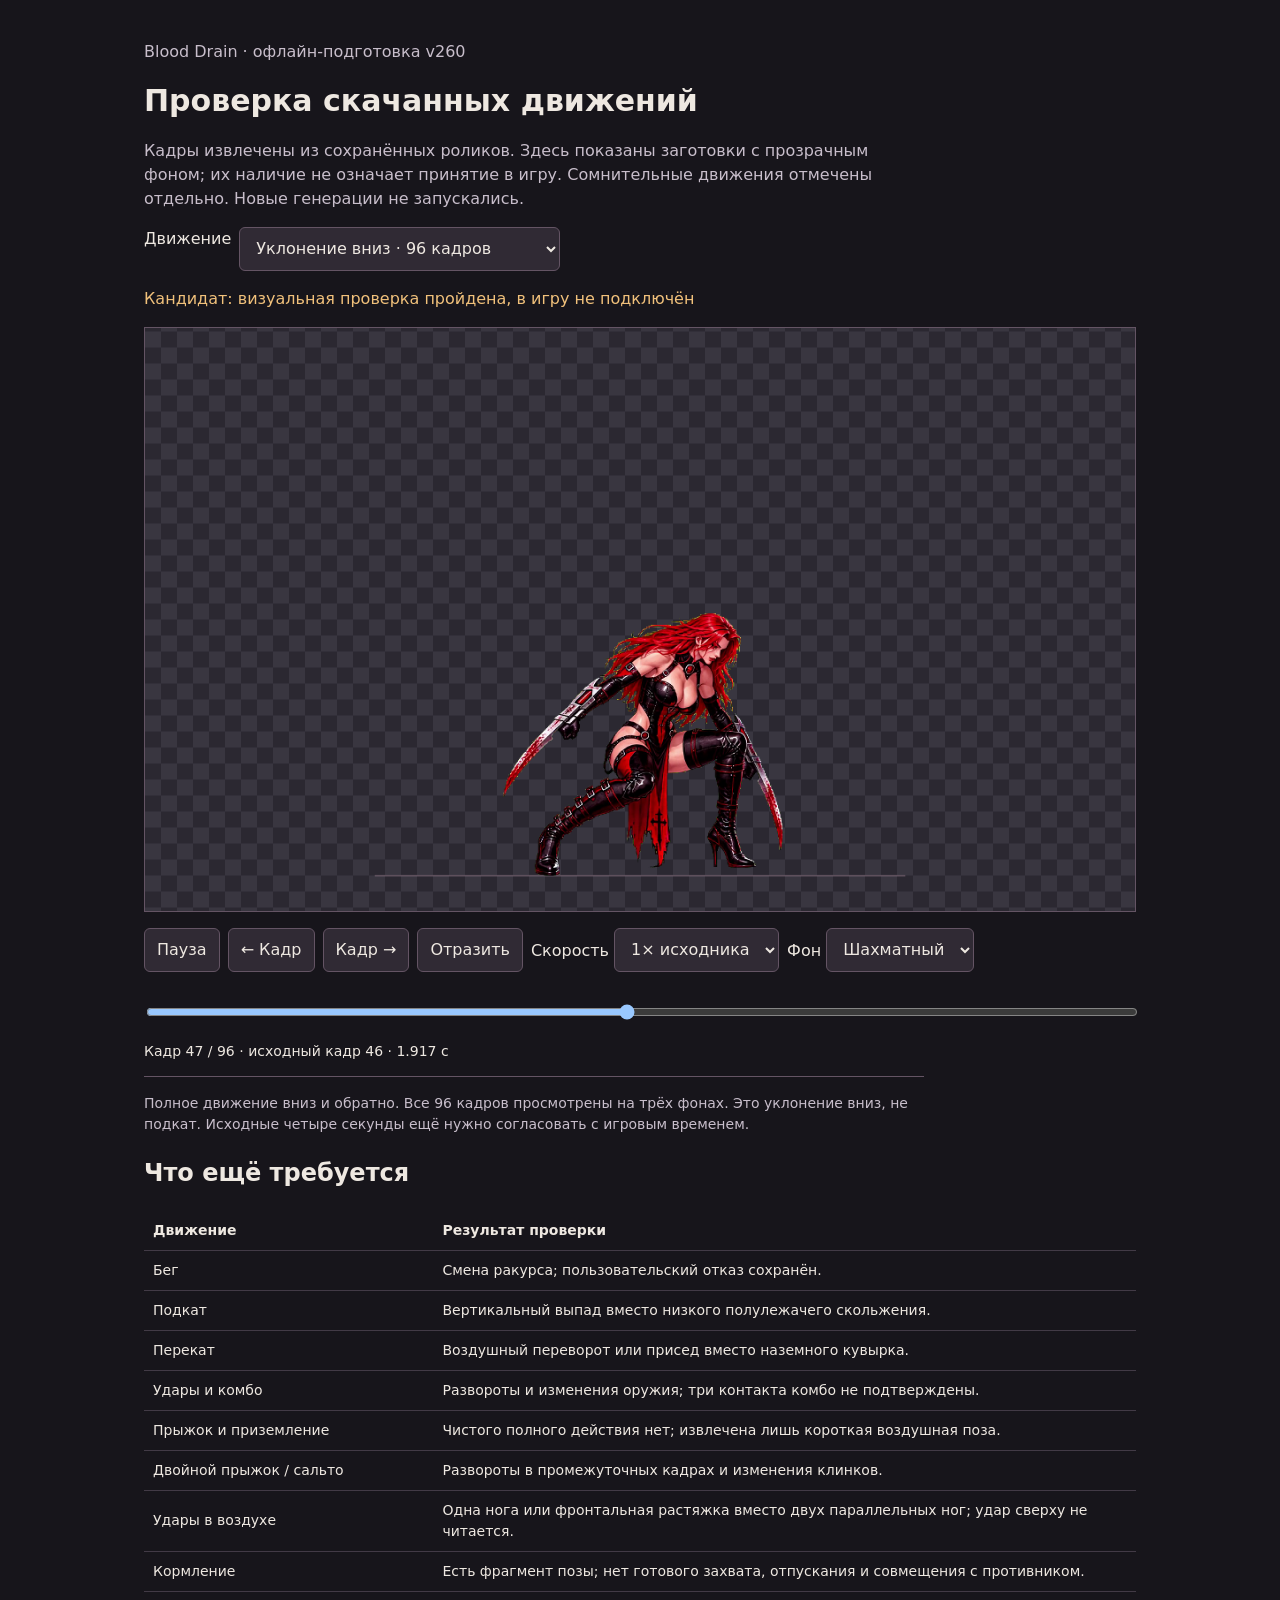
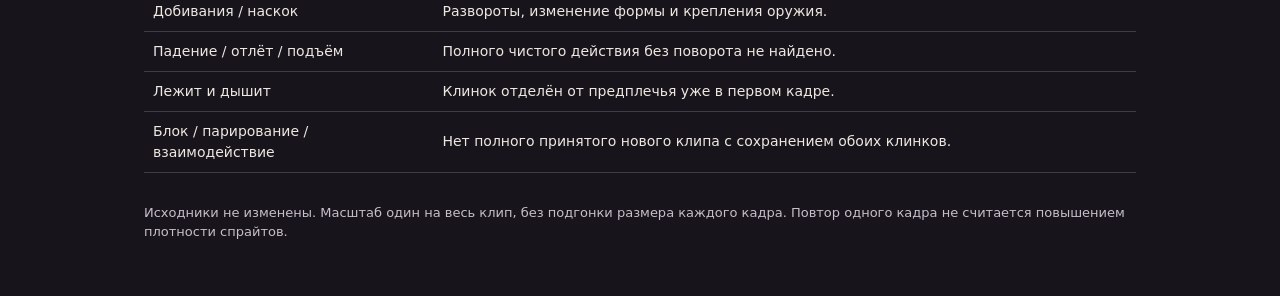
==== recovered-v260/index.html @ b284e04d "Add reviewed native-frame recovery catalog with explicit animation gaps" ====
<!doctype html><html lang="ru"><meta charset="utf-8">
<meta name="viewport" content="width=device-width,initial-scale=1"><title>Blood Drain — исходники анимаций</title>
<style>
:root{color-scheme:dark;font:16px/1.5 system-ui;background:#17151b;color:#eee8e1}*{box-sizing:border-box}body{margin:0}main{max-width:1040px;margin:auto;padding:24px}h1{font-size:30px;line-height:1.15}p{max-width:780px;color:#c8becb}button,select,input{font:inherit;min-height:44px}button,select{background:#302a34;color:#eee8e1;border:1px solid #645464;border-radius:6px;padding:8px 12px}button{cursor:pointer}button:focus-visible,select:focus-visible,input:focus-visible{outline:3px solid #f1b9bc}nav,.controls{display:flex;flex-wrap:wrap;gap:8px;margin:16px 0}select{max-width:100%}canvas{display:block;width:100%;max-height:65vh;object-fit:contain;background:repeating-conic-gradient(#393640 0% 25%,#2b2831 0% 50%) 0/32px 32px;border:1px solid #645464}#seek{width:100%}.readout{font-variant-numeric:tabular-nums;font-size:14px}#details{white-space:pre-wrap;overflow-wrap:anywhere;font-size:14px;border-top:1px solid #645464;padding-top:16px}table{width:100%;border-collapse:collapse;font-size:14px}td,th{padding:9px;text-align:left;border-bottom:1px solid #423a46}a{color:#f0b4bc}.status{color:#f1c17b}footer{margin:30px 0;font-size:13px;color:#c8becb}@media(max-width:500px){main{padding:16px}h1{font-size:25px}td,th{padding:6px}}
</style><main><p>Blood Drain · офлайн-подготовка v260</p><h1>Проверка скачанных движений</h1>
<p>Кадры извлечены из сохранённых роликов. Здесь показаны заготовки с прозрачным фоном; их наличие не означает принятие в игру. Сомнительные движения отмечены отдельно. Новые генерации не запускались.</p>
<nav><label for="clip">Движение</label><select id="clip"></select></nav><p id="status" class="status"></p>
<canvas id="stage" width="512" height="512" aria-label="Просмотр спрайтов персонажа"></canvas>
<div class="controls"><button id="play">Пауза</button><button id="prev">← Кадр</button><button id="next">Кадр →</button><button id="flip">Отразить</button><label>Скорость <select id="speed"><option value="0.25">0,25×</option><option value="0.5">0,5×</option><option value="1" selected>1× исходника</option></select></label><label>Фон <select id="bg"><option value="checker">Шахматный</option><option value="#eeeeea">Светлый</option><option value="#141219">Тёмный</option></select></label></div>
<input id="seek" type="range" min="0" max="0" value="0" aria-label="Кадр анимации"><div class="readout" id="readout"></div><p id="details"></p>
<h2>Что ещё требуется</h2><table><thead><tr><th>Движение</th><th>Результат проверки</th></tr></thead><tbody id="gaps"></tbody></table>
<footer>Исходники не изменены. Масштаб один на весь клип, без подгонки размера каждого кадра. Повтор одного кадра не считается повышением плотности спрайтов.</footer></main>
<script id="data" type="application/json">{"clips": [{"id": "dodge_native96", "label": "Уклонение вниз · 96 кадров", "verdict": "Кандидат: визуальная проверка пройдена, в игру не подключён", "notes": "Полное движение вниз и обратно. Все 96 кадров просмотрены на трёх фонах. Это уклонение вниз, не подкат. Исходные четыре секунды ещё нужно согласовать с игровым временем.", "source_fps": 24.0, "source_sha256": "d77a8a829b14042354f7cb010b23e6c44d38d66badfae1859b6a262831bd4dc7", "cell": [348, 423], "pivot": [170, 413], "frames": [{"sheet": "assets/dodge_native96/atlas_000.webp", "region": [0, 0, 348, 423], "source_index": 0, "duration": 0.041666666666666664}, {"sheet": "assets/dodge_native96/atlas_000.webp", "region": [348, 0, 348, 423], "source_index": 1, "duration": 0.041666666666666664}, {"sheet": "assets/dodge_native96/atlas_000.webp", "region": [696, 0, 348, 423], "source_index": 2, "duration": 0.04166666666666667}, {"sheet": "assets/dodge_native96/atlas_000.webp", "region": [1044, 0, 348, 423], "source_index": 3, "duration": 0.04166666666666666}, {"sheet": "assets/dodge_native96/atlas_000.webp", "region": [1392, 0, 348, 423], "source_index": 4, "duration": 0.04166666666666666}, {"sheet": "assets/dodge_native96/atlas_000.webp", "region": [1740, 0, 348, 423], "source_index": 5, "duration": 0.041666666666666685}, {"sheet": "assets/dodge_native96/atlas_000.webp", "region": [2088, 0, 348, 423], "source_index": 6, "duration": 0.04166666666666663}, {"sheet": "assets/dodge_native96/atlas_000.webp", "region": [2436, 0, 348, 423], "source_index": 7, "duration": 0.041666666666666685}, {"sheet": "assets/dodge_native96/atlas_000.webp", "region": [0, 423, 348, 423], "source_index": 8, "duration": 0.041666666666666685}, {"sheet": "assets/dodge_native96/atlas_000.webp", "region": [348, 423, 348, 423], "source_index": 9, "duration": 0.04166666666666663}, {"sheet": "assets/dodge_native96/atlas_000.webp", "region": [696, 423, 348, 423], "source_index": 10, "duration": 0.041666666666666685}, {"sheet": "assets/dodge_native96/atlas_000.webp", "region": [1044, 423, 348, 423], "source_index": 11, "duration": 0.041666666666666685}, {"sheet": "assets/dodge_native96/atlas_000.webp", "region": [1392, 423, 348, 423], "source_index": 12, "duration": 0.04166666666666663}, {"sheet": "assets/dodge_native96/atlas_000.webp", "region": [1740, 423, 348, 423], "source_index": 13, "duration": 0.04166666666666663}, {"sheet": "assets/dodge_native96/atlas_000.webp", "region": [2088, 423, 348, 423], "source_index": 14, "duration": 0.04166666666666674}, {"sheet": "assets/dodge_native96/atlas_000.webp", "region": [2436, 423, 348, 423], "source_index": 15, "duration": 0.04166666666666663}, {"sheet": "assets/dodge_native96/atlas_000.webp", "region": [0, 846, 348, 423], "source_index": 16, "duration": 0.04166666666666663}, {"sheet": "assets/dodge_native96/atlas_000.webp", "region": [348, 846, 348, 423], "source_index": 17, "duration": 0.04166666666666674}, {"sheet": "assets/dodge_native96/atlas_000.webp", "region": [696, 846, 348, 423], "source_index": 18, "duration": 0.04166666666666663}, {"sheet": "assets/dodge_native96/atlas_000.webp", "region": [1044, 846, 348, 423], "source_index": 19, "duration": 0.04166666666666663}, {"sheet": "assets/dodge_native96/atlas_000.webp", "region": [1392, 846, 348, 423], "source_index": 20, "duration": 0.04166666666666674}, {"sheet": "assets/dodge_native96/atlas_000.webp", "region": [1740, 846, 348, 423], "source_index": 21, "duration": 0.04166666666666663}, {"sheet": "assets/dodge_native96/atlas_000.webp", "region": [2088, 846, 348, 423], "source_index": 22, "duration": 0.04166666666666663}, {"sheet": "assets/dodge_native96/atlas_000.webp", "region": [2436, 846, 348, 423], "source_index": 23, "duration": 0.04166666666666674}, {"sheet": "assets/dodge_native96/atlas_000.webp", "region": [0, 1269, 348, 423], "source_index": 24, "duration": 0.04166666666666652}, {"sheet": "assets/dodge_native96/atlas_000.webp", "region": [348, 1269, 348, 423], "source_index": 25, "duration": 0.04166666666666674}, {"sheet": "assets/dodge_native96/atlas_000.webp", "region": [696, 1269, 348, 423], "source_index": 26, "duration": 0.04166666666666674}, {"sheet": "assets/dodge_native96/atlas_000.webp", "region": [1044, 1269, 348, 423], "source_index": 27, "duration": 0.04166666666666652}, {"sheet": "assets/dodge_native96/atlas_000.webp", "region": [1392, 1269, 348, 423], "source_index": 28, "duration": 0.04166666666666674}, {"sheet": "assets/dodge_native96/atlas_000.webp", "region": [1740, 1269, 348, 423], "source_index": 29, "duration": 0.04166666666666674}, {"sheet": "assets/dodge_native96/atlas_000.webp", "region": [2088, 1269, 348, 423], "source_index": 30, "duration": 0.04166666666666652}, {"sheet": "assets/dodge_native96/atlas_000.webp", "region": [2436, 1269, 348, 423], "source_index": 31, "duration": 0.04166666666666674}, {"sheet": "assets/dodge_native96/atlas_000.webp", "region": [0, 1692, 348, 423], "source_index": 32, "duration": 0.04166666666666674}, {"sheet": "assets/dodge_native96/atlas_000.webp", "region": [348, 1692, 348, 423], "source_index": 33, "duration": 0.04166666666666652}, {"sheet": "assets/dodge_native96/atlas_000.webp", "region": [696, 1692, 348, 423], "source_index": 34, "duration": 0.04166666666666674}, {"sheet": "assets/dodge_native96/atlas_000.webp", "region": [1044, 1692, 348, 423], "source_index": 35, "duration": 0.04166666666666674}, {"sheet": "assets/dodge_native96/atlas_000.webp", "region": [1392, 1692, 348, 423], "source_index": 36, "duration": 0.04166666666666652}, {"sheet": "assets/dodge_native96/atlas_000.webp", "region": [1740, 1692, 348, 423], "source_index": 37, "duration": 0.04166666666666674}, {"sheet": "assets/dodge_native96/atlas_000.webp", "region": [2088, 1692, 348, 423], "source_index": 38, "duration": 0.04166666666666674}, {"sheet": "assets/dodge_native96/atlas_000.webp", "region": [2436, 1692, 348, 423], "source_index": 39, "duration": 0.04166666666666652}, {"sheet": "assets/dodge_native96/atlas_000.webp", "region": [0, 2115, 348, 423], "source_index": 40, "duration": 0.04166666666666674}, {"sheet": "assets/dodge_native96/atlas_000.webp", "region": [348, 2115, 348, 423], "source_index": 41, "duration": 0.04166666666666674}, {"sheet": "assets/dodge_native96/atlas_000.webp", "region": [696, 2115, 348, 423], "source_index": 42, "duration": 0.04166666666666652}, {"sheet": "assets/dodge_native96/atlas_000.webp", "region": [1044, 2115, 348, 423], "source_index": 43, "duration": 0.04166666666666674}, {"sheet": "assets/dodge_native96/atlas_000.webp", "region": [1392, 2115, 348, 423], "source_index": 44, "duration": 0.04166666666666674}, {"sheet": "assets/dodge_native96/atlas_000.webp", "region": [1740, 2115, 348, 423], "source_index": 45, "duration": 0.04166666666666652}, {"sheet": "assets/dodge_native96/atlas_000.webp", "region": [2088, 2115, 348, 423], "source_index": 46, "duration": 0.04166666666666674}, {"sheet": "assets/dodge_native96/atlas_000.webp", "region": [2436, 2115, 348, 423], "source_index": 47, "duration": 0.04166666666666674}, {"sheet": "assets/dodge_native96/atlas_000.webp", "region": [0, 2538, 348, 423], "source_index": 48, "duration": 0.04166666666666652}, {"sheet": "assets/dodge_native96/atlas_000.webp", "region": [348, 2538, 348, 423], "source_index": 49, "duration": 0.04166666666666652}, {"sheet": "assets/dodge_native96/atlas_000.webp", "region": [696, 2538, 348, 423], "source_index": 50, "duration": 0.04166666666666696}, {"sheet": "assets/dodge_native96/atlas_000.webp", "region": [1044, 2538, 348, 423], "source_index": 51, "duration": 0.04166666666666652}, {"sheet": "assets/dodge_native96/atlas_000.webp", "region": [1392, 2538, 348, 423], "source_index": 52, "duration": 0.04166666666666652}, {"sheet": "assets/dodge_native96/atlas_000.webp", "region": [1740, 2538, 348, 423], "source_index": 53, "duration": 0.04166666666666696}, {"sheet": "assets/dodge_native96/atlas_000.webp", "region": [2088, 2538, 348, 423], "source_index": 54, "duration": 0.04166666666666652}, {"sheet": "assets/dodge_native96/atlas_000.webp", "region": [2436, 2538, 348, 423], "source_index": 55, "duration": 0.04166666666666652}, {"sheet": "assets/dodge_native96/atlas_000.webp", "region": [0, 2961, 348, 423], "source_index": 56, "duration": 0.04166666666666696}, {"sheet": "assets/dodge_native96/atlas_000.webp", "region": [348, 2961, 348, 423], "source_index": 57, "duration": 0.04166666666666652}, {"sheet": "assets/dodge_native96/atlas_000.webp", "region": [696, 2961, 348, 423], "source_index": 58, "duration": 0.04166666666666652}, {"sheet": "assets/dodge_native96/atlas_000.webp", "region": [1044, 2961, 348, 423], "source_index": 59, "duration": 0.04166666666666696}, {"sheet": "assets/dodge_native96/atlas_000.webp", "region": [1392, 2961, 348, 423], "source_index": 60, "duration": 0.04166666666666652}, {"sheet": "assets/dodge_native96/atlas_000.webp", "region": [1740, 2961, 348, 423], "source_index": 61, "duration": 0.04166666666666652}, {"sheet": "assets/dodge_native96/atlas_000.webp", "region": [2088, 2961, 348, 423], "source_index": 62, "duration": 0.04166666666666696}, {"sheet": "assets/dodge_native96/atlas_000.webp", "region": [2436, 2961, 348, 423], "source_index": 63, "duration": 0.04166666666666652}, {"sheet": "assets/dodge_native96/atlas_001.webp", "region": [0, 0, 348, 423], "source_index": 64, "duration": 0.04166666666666652}, {"sheet": "assets/dodge_native96/atlas_001.webp", "region": [348, 0, 348, 423], "source_index": 65, "duration": 0.04166666666666696}, {"sheet": "assets/dodge_native96/atlas_001.webp", "region": [696, 0, 348, 423], "source_index": 66, "duration": 0.04166666666666652}, {"sheet": "assets/dodge_native96/atlas_001.webp", "region": [1044, 0, 348, 423], "source_index": 67, "duration": 0.04166666666666652}, {"sheet": "assets/dodge_native96/atlas_001.webp", "region": [1392, 0, 348, 423], "source_index": 68, "duration": 0.04166666666666696}, {"sheet": "assets/dodge_native96/atlas_001.webp", "region": [1740, 0, 348, 423], "source_index": 69, "duration": 0.04166666666666652}, {"sheet": "assets/dodge_native96/atlas_001.webp", "region": [2088, 0, 348, 423], "source_index": 70, "duration": 0.04166666666666652}, {"sheet": "assets/dodge_native96/atlas_001.webp", "region": [2436, 0, 348, 423], "source_index": 71, "duration": 0.04166666666666696}, {"sheet": "assets/dodge_native96/atlas_001.webp", "region": [0, 423, 348, 423], "source_index": 72, "duration": 0.04166666666666652}, {"sheet": "assets/dodge_native96/atlas_001.webp", "region": [348, 423, 348, 423], "source_index": 73, "duration": 0.04166666666666652}, {"sheet": "assets/dodge_native96/atlas_001.webp", "region": [696, 423, 348, 423], "source_index": 74, "duration": 0.04166666666666696}, {"sheet": "assets/dodge_native96/atlas_001.webp", "region": [1044, 423, 348, 423], "source_index": 75, "duration": 0.04166666666666652}, {"sheet": "assets/dodge_native96/atlas_001.webp", "region": [1392, 423, 348, 423], "source_index": 76, "duration": 0.04166666666666652}, {"sheet": "assets/dodge_native96/atlas_001.webp", "region": [1740, 423, 348, 423], "source_index": 77, "duration": 0.04166666666666696}, {"sheet": "assets/dodge_native96/atlas_001.webp", "region": [2088, 423, 348, 423], "source_index": 78, "duration": 0.04166666666666652}, {"sheet": "assets/dodge_native96/atlas_001.webp", "region": [2436, 423, 348, 423], "source_index": 79, "duration": 0.04166666666666652}, {"sheet": "assets/dodge_native96/atlas_001.webp", "region": [0, 846, 348, 423], "source_index": 80, "duration": 0.04166666666666696}, {"sheet": "assets/dodge_native96/atlas_001.webp", "region": [348, 846, 348, 423], "source_index": 81, "duration": 0.04166666666666652}, {"sheet": "assets/dodge_native96/atlas_001.webp", "region": [696, 846, 348, 423], "source_index": 82, "duration": 0.04166666666666652}, {"sheet": "assets/dodge_native96/atlas_001.webp", "region": [1044, 846, 348, 423], "source_index": 83, "duration": 0.04166666666666696}, {"sheet": "assets/dodge_native96/atlas_001.webp", "region": [1392, 846, 348, 423], "source_index": 84, "duration": 0.04166666666666652}, {"sheet": "assets/dodge_native96/atlas_001.webp", "region": [1740, 846, 348, 423], "source_index": 85, "duration": 0.04166666666666652}, {"sheet": "assets/dodge_native96/atlas_001.webp", "region": [2088, 846, 348, 423], "source_index": 86, "duration": 0.04166666666666696}, {"sheet": "assets/dodge_native96/atlas_001.webp", "region": [2436, 846, 348, 423], "source_index": 87, "duration": 0.04166666666666652}, {"sheet": "assets/dodge_native96/atlas_001.webp", "region": [0, 1269, 348, 423], "source_index": 88, "duration": 0.04166666666666652}, {"sheet": "assets/dodge_native96/atlas_001.webp", "region": [348, 1269, 348, 423], "source_index": 89, "duration": 0.04166666666666696}, {"sheet": "assets/dodge_native96/atlas_001.webp", "region": [696, 1269, 348, 423], "source_index": 90, "duration": 0.04166666666666652}, {"sheet": "assets/dodge_native96/atlas_001.webp", "region": [1044, 1269, 348, 423], "source_index": 91, "duration": 0.04166666666666652}, {"sheet": "assets/dodge_native96/atlas_001.webp", "region": [1392, 1269, 348, 423], "source_index": 92, "duration": 0.04166666666666696}, {"sheet": "assets/dodge_native96/atlas_001.webp", "region": [1740, 1269, 348, 423], "source_index": 93, "duration": 0.04166666666666652}, {"sheet": "assets/dodge_native96/atlas_001.webp", "region": [2088, 1269, 348, 423], "source_index": 94, "duration": 0.04166666666666652}, {"sheet": "assets/dodge_native96/atlas_001.webp", "region": [2436, 1269, 348, 423], "source_index": 95, "duration": 0.04166666666666696}]}, {"id": "idle_retry1_native145_review", "label": "Стойка · 145 кадров", "verdict": "Ранее использовавшийся исходник; повторное извлечение", "notes": "Все 145 нативных кадров. Генерация не запускалась. Получить 288 разных кадров из этого исходника без синтеза нельзя.", "source_fps": 24.0, "source_sha256": "d726956c479e1c77752e006be3e90cfdbc630458c85af912a80f4e087fb67c94", "cell": [284, 420], "pivot": [143, 410], "frames": [{"sheet": "assets/idle_retry1_native145_review/atlas_000.webp", "region": [0, 0, 284, 420], "source_index": 0, "duration": 0.041666666666666664}, {"sheet": "assets/idle_retry1_native145_review/atlas_000.webp", "region": [284, 0, 284, 420], "source_index": 1, "duration": 0.041666666666666664}, {"sheet": "assets/idle_retry1_native145_review/atlas_000.webp", "region": [568, 0, 284, 420], "source_index": 2, "duration": 0.04166666666666667}, {"sheet": "assets/idle_retry1_native145_review/atlas_000.webp", "region": [852, 0, 284, 420], "source_index": 3, "duration": 0.04166666666666666}, {"sheet": "assets/idle_retry1_native145_review/atlas_000.webp", "region": [1136, 0, 284, 420], "source_index": 4, "duration": 0.04166666666666666}, {"sheet": "assets/idle_retry1_native145_review/atlas_000.webp", "region": [1420, 0, 284, 420], "source_index": 5, "duration": 0.041666666666666685}, {"sheet": "assets/idle_retry1_native145_review/atlas_000.webp", "region": [1704, 0, 284, 420], "source_index": 6, "duration": 0.04166666666666663}, {"sheet": "assets/idle_retry1_native145_review/atlas_000.webp", "region": [1988, 0, 284, 420], "source_index": 7, "duration": 0.041666666666666685}, {"sheet": "assets/idle_retry1_native145_review/atlas_000.webp", "region": [0, 420, 284, 420], "source_index": 8, "duration": 0.041666666666666685}, {"sheet": "assets/idle_retry1_native145_review/atlas_000.webp", "region": [284, 420, 284, 420], "source_index": 9, "duration": 0.04166666666666663}, {"sheet": "assets/idle_retry1_native145_review/atlas_000.webp", "region": [568, 420, 284, 420], "source_index": 10, "duration": 0.041666666666666685}, {"sheet": "assets/idle_retry1_native145_review/atlas_000.webp", "region": [852, 420, 284, 420], "source_index": 11, "duration": 0.041666666666666685}, {"sheet": "assets/idle_retry1_native145_review/atlas_000.webp", "region": [1136, 420, 284, 420], "source_index": 12, "duration": 0.04166666666666663}, {"sheet": "assets/idle_retry1_native145_review/atlas_000.webp", "region": [1420, 420, 284, 420], "source_index": 13, "duration": 0.04166666666666663}, {"sheet": "assets/idle_retry1_native145_review/atlas_000.webp", "region": [1704, 420, 284, 420], "source_index": 14, "duration": 0.04166666666666674}, {"sheet": "assets/idle_retry1_native145_review/atlas_000.webp", "region": [1988, 420, 284, 420], "source_index": 15, "duration": 0.04166666666666663}, {"sheet": "assets/idle_retry1_native145_review/atlas_000.webp", "region": [0, 840, 284, 420], "source_index": 16, "duration": 0.04166666666666663}, {"sheet": "assets/idle_retry1_native145_review/atlas_000.webp", "region": [284, 840, 284, 420], "source_index": 17, "duration": 0.04166666666666674}, {"sheet": "assets/idle_retry1_native145_review/atlas_000.webp", "region": [568, 840, 284, 420], "source_index": 18, "duration": 0.04166666666666663}, {"sheet": "assets/idle_retry1_native145_review/atlas_000.webp", "region": [852, 840, 284, 420], "source_index": 19, "duration": 0.04166666666666663}, {"sheet": "assets/idle_retry1_native145_review/atlas_000.webp", "region": [1136, 840, 284, 420], "source_index": 20, "duration": 0.04166666666666674}, {"sheet": "assets/idle_retry1_native145_review/atlas_000.webp", "region": [1420, 840, 284, 420], "source_index": 21, "duration": 0.04166666666666663}, {"sheet": "assets/idle_retry1_native145_review/atlas_000.webp", "region": [1704, 840, 284, 420], "source_index": 22, "duration": 0.04166666666666663}, {"sheet": "assets/idle_retry1_native145_review/atlas_000.webp", "region": [1988, 840, 284, 420], "source_index": 23, "duration": 0.04166666666666674}, {"sheet": "assets/idle_retry1_native145_review/atlas_000.webp", "region": [0, 1260, 284, 420], "source_index": 24, "duration": 0.04166666666666652}, {"sheet": "assets/idle_retry1_native145_review/atlas_000.webp", "region": [284, 1260, 284, 420], "source_index": 25, "duration": 0.04166666666666674}, {"sheet": "assets/idle_retry1_native145_review/atlas_000.webp", "region": [568, 1260, 284, 420], "source_index": 26, "duration": 0.04166666666666674}, {"sheet": "assets/idle_retry1_native145_review/atlas_000.webp", "region": [852, 1260, 284, 420], "source_index": 27, "duration": 0.04166666666666652}, {"sheet": "assets/idle_retry1_native145_review/atlas_000.webp", "region": [1136, 1260, 284, 420], "source_index": 28, "duration": 0.04166666666666674}, {"sheet": "assets/idle_retry1_native145_review/atlas_000.webp", "region": [1420, 1260, 284, 420], "source_index": 29, "duration": 0.04166666666666674}, {"sheet": "assets/idle_retry1_native145_review/atlas_000.webp", "region": [1704, 1260, 284, 420], "source_index": 30, "duration": 0.04166666666666652}, {"sheet": "assets/idle_retry1_native145_review/atlas_000.webp", "region": [1988, 1260, 284, 420], "source_index": 31, "duration": 0.04166666666666674}, {"sheet": "assets/idle_retry1_native145_review/atlas_000.webp", "region": [0, 1680, 284, 420], "source_index": 32, "duration": 0.04166666666666674}, {"sheet": "assets/idle_retry1_native145_review/atlas_000.webp", "region": [284, 1680, 284, 420], "source_index": 33, "duration": 0.04166666666666652}, {"sheet": "assets/idle_retry1_native145_review/atlas_000.webp", "region": [568, 1680, 284, 420], "source_index": 34, "duration": 0.04166666666666674}, {"sheet": "assets/idle_retry1_native145_review/atlas_000.webp", "region": [852, 1680, 284, 420], "source_index": 35, "duration": 0.04166666666666674}, {"sheet": "assets/idle_retry1_native145_review/atlas_000.webp", "region": [1136, 1680, 284, 420], "source_index": 36, "duration": 0.04166666666666652}, {"sheet": "assets/idle_retry1_native145_review/atlas_000.webp", "region": [1420, 1680, 284, 420], "source_index": 37, "duration": 0.04166666666666674}, {"sheet": "assets/idle_retry1_native145_review/atlas_000.webp", "region": [1704, 1680, 284, 420], "source_index": 38, "duration": 0.04166666666666674}, {"sheet": "assets/idle_retry1_native145_review/atlas_000.webp", "region": [1988, 1680, 284, 420], "source_index": 39, "duration": 0.04166666666666652}, {"sheet": "assets/idle_retry1_native145_review/atlas_000.webp", "region": [0, 2100, 284, 420], "source_index": 40, "duration": 0.04166666666666674}, {"sheet": "assets/idle_retry1_native145_review/atlas_000.webp", "region": [284, 2100, 284, 420], "source_index": 41, "duration": 0.04166666666666674}, {"sheet": "assets/idle_retry1_native145_review/atlas_000.webp", "region": [568, 2100, 284, 420], "source_index": 42, "duration": 0.04166666666666652}, {"sheet": "assets/idle_retry1_native145_review/atlas_000.webp", "region": [852, 2100, 284, 420], "source_index": 43, "duration": 0.04166666666666674}, {"sheet": "assets/idle_retry1_native145_review/atlas_000.webp", "region": [1136, 2100, 284, 420], "source_index": 44, "duration": 0.04166666666666674}, {"sheet": "assets/idle_retry1_native145_review/atlas_000.webp", "region": [1420, 2100, 284, 420], "source_index": 45, "duration": 0.04166666666666652}, {"sheet": "assets/idle_retry1_native145_review/atlas_000.webp", "region": [1704, 2100, 284, 420], "source_index": 46, "duration": 0.04166666666666674}, {"sheet": "assets/idle_retry1_native145_review/atlas_000.webp", "region": [1988, 2100, 284, 420], "source_index": 47, "duration": 0.04166666666666674}, {"sheet": "assets/idle_retry1_native145_review/atlas_000.webp", "region": [0, 2520, 284, 420], "source_index": 48, "duration": 0.04166666666666652}, {"sheet": "assets/idle_retry1_native145_review/atlas_000.webp", "region": [284, 2520, 284, 420], "source_index": 49, "duration": 0.04166666666666652}, {"sheet": "assets/idle_retry1_native145_review/atlas_000.webp", "region": [568, 2520, 284, 420], "source_index": 50, "duration": 0.04166666666666696}, {"sheet": "assets/idle_retry1_native145_review/atlas_000.webp", "region": [852, 2520, 284, 420], "source_index": 51, "duration": 0.04166666666666652}, {"sheet": "assets/idle_retry1_native145_review/atlas_000.webp", "region": [1136, 2520, 284, 420], "source_index": 52, "duration": 0.04166666666666652}, {"sheet": "assets/idle_retry1_native145_review/atlas_000.webp", "region": [1420, 2520, 284, 420], "source_index": 53, "duration": 0.04166666666666696}, {"sheet": "assets/idle_retry1_native145_review/atlas_000.webp", "region": [1704, 2520, 284, 420], "source_index": 54, "duration": 0.04166666666666652}, {"sheet": "assets/idle_retry1_native145_review/atlas_000.webp", "region": [1988, 2520, 284, 420], "source_index": 55, "duration": 0.04166666666666652}, {"sheet": "assets/idle_retry1_native145_review/atlas_000.webp", "region": [0, 2940, 284, 420], "source_index": 56, "duration": 0.04166666666666696}, {"sheet": "assets/idle_retry1_native145_review/atlas_000.webp", "region": [284, 2940, 284, 420], "source_index": 57, "duration": 0.04166666666666652}, {"sheet": "assets/idle_retry1_native145_review/atlas_000.webp", "region": [568, 2940, 284, 420], "source_index": 58, "duration": 0.04166666666666652}, {"sheet": "assets/idle_retry1_native145_review/atlas_000.webp", "region": [852, 2940, 284, 420], "source_index": 59, "duration": 0.04166666666666696}, {"sheet": "assets/idle_retry1_native145_review/atlas_000.webp", "region": [1136, 2940, 284, 420], "source_index": 60, "duration": 0.04166666666666652}, {"sheet": "assets/idle_retry1_native145_review/atlas_000.webp", "region": [1420, 2940, 284, 420], "source_index": 61, "duration": 0.04166666666666652}, {"sheet": "assets/idle_retry1_native145_review/atlas_000.webp", "region": [1704, 2940, 284, 420], "source_index": 62, "duration": 0.04166666666666696}, {"sheet": "assets/idle_retry1_native145_review/atlas_000.webp", "region": [1988, 2940, 284, 420], "source_index": 63, "duration": 0.04166666666666652}, {"sheet": "assets/idle_retry1_native145_review/atlas_001.webp", "region": [0, 0, 284, 420], "source_index": 64, "duration": 0.04166666666666652}, {"sheet": "assets/idle_retry1_native145_review/atlas_001.webp", "region": [284, 0, 284, 420], "source_index": 65, "duration": 0.04166666666666696}, {"sheet": "assets/idle_retry1_native145_review/atlas_001.webp", "region": [568, 0, 284, 420], "source_index": 66, "duration": 0.04166666666666652}, {"sheet": "assets/idle_retry1_native145_review/atlas_001.webp", "region": [852, 0, 284, 420], "source_index": 67, "duration": 0.04166666666666652}, {"sheet": "assets/idle_retry1_native145_review/atlas_001.webp", "region": [1136, 0, 284, 420], "source_index": 68, "duration": 0.04166666666666696}, {"sheet": "assets/idle_retry1_native145_review/atlas_001.webp", "region": [1420, 0, 284, 420], "source_index": 69, "duration": 0.04166666666666652}, {"sheet": "assets/idle_retry1_native145_review/atlas_001.webp", "region": [1704, 0, 284, 420], "source_index": 70, "duration": 0.04166666666666652}, {"sheet": "assets/idle_retry1_native145_review/atlas_001.webp", "region": [1988, 0, 284, 420], "source_index": 71, "duration": 0.04166666666666696}, {"sheet": "assets/idle_retry1_native145_review/atlas_001.webp", "region": [0, 420, 284, 420], "source_index": 72, "duration": 0.04166666666666652}, {"sheet": "assets/idle_retry1_native145_review/atlas_001.webp", "region": [284, 420, 284, 420], "source_index": 73, "duration": 0.04166666666666652}, {"sheet": "assets/idle_retry1_native145_review/atlas_001.webp", "region": [568, 420, 284, 420], "source_index": 74, "duration": 0.04166666666666696}, {"sheet": "assets/idle_retry1_native145_review/atlas_001.webp", "region": [852, 420, 284, 420], "source_index": 75, "duration": 0.04166666666666652}, {"sheet": "assets/idle_retry1_native145_review/atlas_001.webp", "region": [1136, 420, 284, 420], "source_index": 76, "duration": 0.04166666666666652}, {"sheet": "assets/idle_retry1_native145_review/atlas_001.webp", "region": [1420, 420, 284, 420], "source_index": 77, "duration": 0.04166666666666696}, {"sheet": "assets/idle_retry1_native145_review/atlas_001.webp", "region": [1704, 420, 284, 420], "source_index": 78, "duration": 0.04166666666666652}, {"sheet": "assets/idle_retry1_native145_review/atlas_001.webp", "region": [1988, 420, 284, 420], "source_index": 79, "duration": 0.04166666666666652}, {"sheet": "assets/idle_retry1_native145_review/atlas_001.webp", "region": [0, 840, 284, 420], "source_index": 80, "duration": 0.04166666666666696}, {"sheet": "assets/idle_retry1_native145_review/atlas_001.webp", "region": [284, 840, 284, 420], "source_index": 81, "duration": 0.04166666666666652}, {"sheet": "assets/idle_retry1_native145_review/atlas_001.webp", "region": [568, 840, 284, 420], "source_index": 82, "duration": 0.04166666666666652}, {"sheet": "assets/idle_retry1_native145_review/atlas_001.webp", "region": [852, 840, 284, 420], "source_index": 83, "duration": 0.04166666666666696}, {"sheet": "assets/idle_retry1_native145_review/atlas_001.webp", "region": [1136, 840, 284, 420], "source_index": 84, "duration": 0.04166666666666652}, {"sheet": "assets/idle_retry1_native145_review/atlas_001.webp", "region": [1420, 840, 284, 420], "source_index": 85, "duration": 0.04166666666666652}, {"sheet": "assets/idle_retry1_native145_review/atlas_001.webp", "region": [1704, 840, 284, 420], "source_index": 86, "duration": 0.04166666666666696}, {"sheet": "assets/idle_retry1_native145_review/atlas_001.webp", "region": [1988, 840, 284, 420], "source_index": 87, "duration": 0.04166666666666652}, {"sheet": "assets/idle_retry1_native145_review/atlas_001.webp", "region": [0, 1260, 284, 420], "source_index": 88, "duration": 0.04166666666666652}, {"sheet": "assets/idle_retry1_native145_review/atlas_001.webp", "region": [284, 1260, 284, 420], "source_index": 89, "duration": 0.04166666666666696}, {"sheet": "assets/idle_retry1_native145_review/atlas_001.webp", "region": [568, 1260, 284, 420], "source_index": 90, "duration": 0.04166666666666652}, {"sheet": "assets/idle_retry1_native145_review/atlas_001.webp", "region": [852, 1260, 284, 420], "source_index": 91, "duration": 0.04166666666666652}, {"sheet": "assets/idle_retry1_native145_review/atlas_001.webp", "region": [1136, 1260, 284, 420], "source_index": 92, "duration": 0.04166666666666696}, {"sheet": "assets/idle_retry1_native145_review/atlas_001.webp", "region": [1420, 1260, 284, 420], "source_index": 93, "duration": 0.04166666666666652}, {"sheet": "assets/idle_retry1_native145_review/atlas_001.webp", "region": [1704, 1260, 284, 420], "source_index": 94, "duration": 0.04166666666666652}, {"sheet": "assets/idle_retry1_native145_review/atlas_001.webp", "region": [1988, 1260, 284, 420], "source_index": 95, "duration": 0.04166666666666696}, {"sheet": "assets/idle_retry1_native145_review/atlas_001.webp", "region": [0, 1680, 284, 420], "source_index": 96, "duration": 0.041666666666666075}, {"sheet": "assets/idle_retry1_native145_review/atlas_001.webp", "region": [284, 1680, 284, 420], "source_index": 97, "duration": 0.04166666666666696}, {"sheet": "assets/idle_retry1_native145_review/atlas_001.webp", "region": [568, 1680, 284, 420], "source_index": 98, "duration": 0.04166666666666696}, {"sheet": "assets/idle_retry1_native145_review/atlas_001.webp", "region": [852, 1680, 284, 420], "source_index": 99, "duration": 0.041666666666666075}, {"sheet": "assets/idle_retry1_native145_review/atlas_001.webp", "region": [1136, 1680, 284, 420], "source_index": 100, "duration": 0.04166666666666696}, {"sheet": "assets/idle_retry1_native145_review/atlas_001.webp", "region": [1420, 1680, 284, 420], "source_index": 101, "duration": 0.04166666666666696}, {"sheet": "assets/idle_retry1_native145_review/atlas_001.webp", "region": [1704, 1680, 284, 420], "source_index": 102, "duration": 0.041666666666666075}, {"sheet": "assets/idle_retry1_native145_review/atlas_001.webp", "region": [1988, 1680, 284, 420], "source_index": 103, "duration": 0.04166666666666696}, {"sheet": "assets/idle_retry1_native145_review/atlas_001.webp", "region": [0, 2100, 284, 420], "source_index": 104, "duration": 0.04166666666666696}, {"sheet": "assets/idle_retry1_native145_review/atlas_001.webp", "region": [284, 2100, 284, 420], "source_index": 105, "duration": 0.041666666666666075}, {"sheet": "assets/idle_retry1_native145_review/atlas_001.webp", "region": [568, 2100, 284, 420], "source_index": 106, "duration": 0.04166666666666696}, {"sheet": "assets/idle_retry1_native145_review/atlas_001.webp", "region": [852, 2100, 284, 420], "source_index": 107, "duration": 0.04166666666666696}, {"sheet": "assets/idle_retry1_native145_review/atlas_001.webp", "region": [1136, 2100, 284, 420], "source_index": 108, "duration": 0.041666666666666075}, {"sheet": "assets/idle_retry1_native145_review/atlas_001.webp", "region": [1420, 2100, 284, 420], "source_index": 109, "duration": 0.04166666666666696}, {"sheet": "assets/idle_retry1_native145_review/atlas_001.webp", "region": [1704, 2100, 284, 420], "source_index": 110, "duration": 0.04166666666666696}, {"sheet": "assets/idle_retry1_native145_review/atlas_001.webp", "region": [1988, 2100, 284, 420], "source_index": 111, "duration": 0.041666666666666075}, {"sheet": "assets/idle_retry1_native145_review/atlas_001.webp", "region": [0, 2520, 284, 420], "source_index": 112, "duration": 0.04166666666666696}, {"sheet": "assets/idle_retry1_native145_review/atlas_001.webp", "region": [284, 2520, 284, 420], "source_index": 113, "duration": 0.04166666666666696}, {"sheet": "assets/idle_retry1_native145_review/atlas_001.webp", "region": [568, 2520, 284, 420], "source_index": 114, "duration": 0.041666666666666075}, {"sheet": "assets/idle_retry1_native145_review/atlas_001.webp", "region": [852, 2520, 284, 420], "source_index": 115, "duration": 0.04166666666666696}, {"sheet": "assets/idle_retry1_native145_review/atlas_001.webp", "region": [1136, 2520, 284, 420], "source_index": 116, "duration": 0.04166666666666696}, {"sheet": "assets/idle_retry1_native145_review/atlas_001.webp", "region": [1420, 2520, 284, 420], "source_index": 117, "duration": 0.041666666666666075}, {"sheet": "assets/idle_retry1_native145_review/atlas_001.webp", "region": [1704, 2520, 284, 420], "source_index": 118, "duration": 0.04166666666666696}, {"sheet": "assets/idle_retry1_native145_review/atlas_001.webp", "region": [1988, 2520, 284, 420], "source_index": 119, "duration": 0.04166666666666696}, {"sheet": "assets/idle_retry1_native145_review/atlas_001.webp", "region": [0, 2940, 284, 420], "source_index": 120, "duration": 0.041666666666666075}, {"sheet": "assets/idle_retry1_native145_review/atlas_001.webp", "region": [284, 2940, 284, 420], "source_index": 121, "duration": 0.04166666666666696}, {"sheet": "assets/idle_retry1_native145_review/atlas_001.webp", "region": [568, 2940, 284, 420], "source_index": 122, "duration": 0.04166666666666696}, {"sheet": "assets/idle_retry1_native145_review/atlas_001.webp", "region": [852, 2940, 284, 420], "source_index": 123, "duration": 0.041666666666666075}, {"sheet": "assets/idle_retry1_native145_review/atlas_001.webp", "region": [1136, 2940, 284, 420], "source_index": 124, "duration": 0.04166666666666696}, {"sheet": "assets/idle_retry1_native145_review/atlas_001.webp", "region": [1420, 2940, 284, 420], "source_index": 125, "duration": 0.04166666666666696}, {"sheet": "assets/idle_retry1_native145_review/atlas_001.webp", "region": [1704, 2940, 284, 420], "source_index": 126, "duration": 0.041666666666666075}, {"sheet": "assets/idle_retry1_native145_review/atlas_001.webp", "region": [1988, 2940, 284, 420], "source_index": 127, "duration": 0.04166666666666696}, {"sheet": "assets/idle_retry1_native145_review/atlas_002.webp", "region": [0, 0, 284, 420], "source_index": 128, "duration": 0.04166666666666696}, {"sheet": "assets/idle_retry1_native145_review/atlas_002.webp", "region": [284, 0, 284, 420], "source_index": 129, "duration": 0.041666666666666075}, {"sheet": "assets/idle_retry1_native145_review/atlas_002.webp", "region": [568, 0, 284, 420], "source_index": 130, "duration": 0.04166666666666696}, {"sheet": "assets/idle_retry1_native145_review/atlas_002.webp", "region": [852, 0, 284, 420], "source_index": 131, "duration": 0.04166666666666696}, {"sheet": "assets/idle_retry1_native145_review/atlas_002.webp", "region": [1136, 0, 284, 420], "source_index": 132, "duration": 0.041666666666666075}, {"sheet": "assets/idle_retry1_native145_review/atlas_002.webp", "region": [1420, 0, 284, 420], "source_index": 133, "duration": 0.04166666666666696}, {"sheet": "assets/idle_retry1_native145_review/atlas_002.webp", "region": [1704, 0, 284, 420], "source_index": 134, "duration": 0.04166666666666696}, {"sheet": "assets/idle_retry1_native145_review/atlas_002.webp", "region": [1988, 0, 284, 420], "source_index": 135, "duration": 0.041666666666666075}, {"sheet": "assets/idle_retry1_native145_review/atlas_002.webp", "region": [0, 420, 284, 420], "source_index": 136, "duration": 0.04166666666666696}, {"sheet": "assets/idle_retry1_native145_review/atlas_002.webp", "region": [284, 420, 284, 420], "source_index": 137, "duration": 0.04166666666666696}, {"sheet": "assets/idle_retry1_native145_review/atlas_002.webp", "region": [568, 420, 284, 420], "source_index": 138, "duration": 0.041666666666666075}, {"sheet": "assets/idle_retry1_native145_review/atlas_002.webp", "region": [852, 420, 284, 420], "source_index": 139, "duration": 0.04166666666666696}, {"sheet": "assets/idle_retry1_native145_review/atlas_002.webp", "region": [1136, 420, 284, 420], "source_index": 140, "duration": 0.04166666666666696}, {"sheet": "assets/idle_retry1_native145_review/atlas_002.webp", "region": [1420, 420, 284, 420], "source_index": 141, "duration": 0.041666666666666075}, {"sheet": "assets/idle_retry1_native145_review/atlas_002.webp", "region": [1704, 420, 284, 420], "source_index": 142, "duration": 0.04166666666666696}, {"sheet": "assets/idle_retry1_native145_review/atlas_002.webp", "region": [1988, 420, 284, 420], "source_index": 143, "duration": 0.04166666666666696}, {"sheet": "assets/idle_retry1_native145_review/atlas_002.webp", "region": [0, 840, 284, 420], "source_index": 144, "duration": 0.04166666666666696}]}, {"id": "walk_cycle45_inherited", "label": "Ходьба · цикл 45 кадров", "verdict": "Ранее использовавшийся цикл; повторное извлечение", "notes": "Кадры 50–94, один цикл двух шагов. В цикле только 45 разных исходных кадров; удвоение до 90 потребовало бы интерполяции. Стык и скольжение ног требуют проверки в игровом темпе.", "source_fps": 24.0, "source_sha256": "d5df82e1648300503f3e8bc6b902af623cedfcde945e1d2ad640a3321f6d7bea", "cell": [292, 437], "pivot": [141, 425], "frames": [{"sheet": "assets/walk_cycle45_inherited/atlas_000.webp", "region": [0, 0, 292, 437], "source_index": 50, "duration": 0.04166666666666696}, {"sheet": "assets/walk_cycle45_inherited/atlas_000.webp", "region": [292, 0, 292, 437], "source_index": 51, "duration": 0.04166666666666652}, {"sheet": "assets/walk_cycle45_inherited/atlas_000.webp", "region": [584, 0, 292, 437], "source_index": 52, "duration": 0.04166666666666652}, {"sheet": "assets/walk_cycle45_inherited/atlas_000.webp", "region": [876, 0, 292, 437], "source_index": 53, "duration": 0.04166666666666696}, {"sheet": "assets/walk_cycle45_inherited/atlas_000.webp", "region": [1168, 0, 292, 437], "source_index": 54, "duration": 0.04166666666666652}, {"sheet": "assets/walk_cycle45_inherited/atlas_000.webp", "region": [1460, 0, 292, 437], "source_index": 55, "duration": 0.04166666666666652}, {"sheet": "assets/walk_cycle45_inherited/atlas_000.webp", "region": [1752, 0, 292, 437], "source_index": 56, "duration": 0.04166666666666696}, {"sheet": "assets/walk_cycle45_inherited/atlas_000.webp", "region": [2044, 0, 292, 437], "source_index": 57, "duration": 0.04166666666666652}, {"sheet": "assets/walk_cycle45_inherited/atlas_000.webp", "region": [0, 437, 292, 437], "source_index": 58, "duration": 0.04166666666666652}, {"sheet": "assets/walk_cycle45_inherited/atlas_000.webp", "region": [292, 437, 292, 437], "source_index": 59, "duration": 0.04166666666666696}, {"sheet": "assets/walk_cycle45_inherited/atlas_000.webp", "region": [584, 437, 292, 437], "source_index": 60, "duration": 0.04166666666666652}, {"sheet": "assets/walk_cycle45_inherited/atlas_000.webp", "region": [876, 437, 292, 437], "source_index": 61, "duration": 0.04166666666666652}, {"sheet": "assets/walk_cycle45_inherited/atlas_000.webp", "region": [1168, 437, 292, 437], "source_index": 62, "duration": 0.04166666666666696}, {"sheet": "assets/walk_cycle45_inherited/atlas_000.webp", "region": [1460, 437, 292, 437], "source_index": 63, "duration": 0.04166666666666652}, {"sheet": "assets/walk_cycle45_inherited/atlas_000.webp", "region": [1752, 437, 292, 437], "source_index": 64, "duration": 0.04166666666666652}, {"sheet": "assets/walk_cycle45_inherited/atlas_000.webp", "region": [2044, 437, 292, 437], "source_index": 65, "duration": 0.04166666666666696}, {"sheet": "assets/walk_cycle45_inherited/atlas_000.webp", "region": [0, 874, 292, 437], "source_index": 66, "duration": 0.04166666666666652}, {"sheet": "assets/walk_cycle45_inherited/atlas_000.webp", "region": [292, 874, 292, 437], "source_index": 67, "duration": 0.04166666666666652}, {"sheet": "assets/walk_cycle45_inherited/atlas_000.webp", "region": [584, 874, 292, 437], "source_index": 68, "duration": 0.04166666666666696}, {"sheet": "assets/walk_cycle45_inherited/atlas_000.webp", "region": [876, 874, 292, 437], "source_index": 69, "duration": 0.04166666666666652}, {"sheet": "assets/walk_cycle45_inherited/atlas_000.webp", "region": [1168, 874, 292, 437], "source_index": 70, "duration": 0.04166666666666652}, {"sheet": "assets/walk_cycle45_inherited/atlas_000.webp", "region": [1460, 874, 292, 437], "source_index": 71, "duration": 0.04166666666666696}, {"sheet": "assets/walk_cycle45_inherited/atlas_000.webp", "region": [1752, 874, 292, 437], "source_index": 72, "duration": 0.04166666666666652}, {"sheet": "assets/walk_cycle45_inherited/atlas_000.webp", "region": [2044, 874, 292, 437], "source_index": 73, "duration": 0.04166666666666652}, {"sheet": "assets/walk_cycle45_inherited/atlas_000.webp", "region": [0, 1311, 292, 437], "source_index": 74, "duration": 0.04166666666666696}, {"sheet": "assets/walk_cycle45_inherited/atlas_000.webp", "region": [292, 1311, 292, 437], "source_index": 75, "duration": 0.04166666666666652}, {"sheet": "assets/walk_cycle45_inherited/atlas_000.webp", "region": [584, 1311, 292, 437], "source_index": 76, "duration": 0.04166666666666652}, {"sheet": "assets/walk_cycle45_inherited/atlas_000.webp", "region": [876, 1311, 292, 437], "source_index": 77, "duration": 0.04166666666666696}, {"sheet": "assets/walk_cycle45_inherited/atlas_000.webp", "region": [1168, 1311, 292, 437], "source_index": 78, "duration": 0.04166666666666652}, {"sheet": "assets/walk_cycle45_inherited/atlas_000.webp", "region": [1460, 1311, 292, 437], "source_index": 79, "duration": 0.04166666666666652}, {"sheet": "assets/walk_cycle45_inherited/atlas_000.webp", "region": [1752, 1311, 292, 437], "source_index": 80, "duration": 0.04166666666666696}, {"sheet": "assets/walk_cycle45_inherited/atlas_000.webp", "region": [2044, 1311, 292, 437], "source_index": 81, "duration": 0.04166666666666652}, {"sheet": "assets/walk_cycle45_inherited/atlas_000.webp", "region": [0, 1748, 292, 437], "source_index": 82, "duration": 0.04166666666666652}, {"sheet": "assets/walk_cycle45_inherited/atlas_000.webp", "region": [292, 1748, 292, 437], "source_index": 83, "duration": 0.04166666666666696}, {"sheet": "assets/walk_cycle45_inherited/atlas_000.webp", "region": [584, 1748, 292, 437], "source_index": 84, "duration": 0.04166666666666652}, {"sheet": "assets/walk_cycle45_inherited/atlas_000.webp", "region": [876, 1748, 292, 437], "source_index": 85, "duration": 0.04166666666666652}, {"sheet": "assets/walk_cycle45_inherited/atlas_000.webp", "region": [1168, 1748, 292, 437], "source_index": 86, "duration": 0.04166666666666696}, {"sheet": "assets/walk_cycle45_inherited/atlas_000.webp", "region": [1460, 1748, 292, 437], "source_index": 87, "duration": 0.04166666666666652}, {"sheet": "assets/walk_cycle45_inherited/atlas_000.webp", "region": [1752, 1748, 292, 437], "source_index": 88, "duration": 0.04166666666666652}, {"sheet": "assets/walk_cycle45_inherited/atlas_000.webp", "region": [2044, 1748, 292, 437], "source_index": 89, "duration": 0.04166666666666696}, {"sheet": "assets/walk_cycle45_inherited/atlas_000.webp", "region": [0, 2185, 292, 437], "source_index": 90, "duration": 0.04166666666666652}, {"sheet": "assets/walk_cycle45_inherited/atlas_000.webp", "region": [292, 2185, 292, 437], "source_index": 91, "duration": 0.04166666666666652}, {"sheet": "assets/walk_cycle45_inherited/atlas_000.webp", "region": [584, 2185, 292, 437], "source_index": 92, "duration": 0.04166666666666696}, {"sheet": "assets/walk_cycle45_inherited/atlas_000.webp", "region": [876, 2185, 292, 437], "source_index": 93, "duration": 0.04166666666666652}, {"sheet": "assets/walk_cycle45_inherited/atlas_000.webp", "region": [1168, 2185, 292, 437], "source_index": 94, "duration": 0.04166666666666652}]}, {"id": "feed_hold72_alignment_pending", "label": "Кормление · фрагмент 72 кадра", "verdict": "Только фрагмент: совмещение с противником не проверено", "notes": "Рот открыт, присутствуют капли крови; руки опущены. Нет захвата, отпускания и готового совмещения с шеей врага. Не замена всей анимации кормления.", "source_fps": 24.0, "source_sha256": "62f02092639143f4be92334795e63a0b218cf459b41f277ead64ec34b8ee144c", "cell": [299, 406], "pivot": [158, 396], "frames": [{"sheet": "assets/feed_hold72_alignment_pending/atlas_000.webp", "region": [0, 0, 299, 406], "source_index": 48, "duration": 0.04166666666666652}, {"sheet": "assets/feed_hold72_alignment_pending/atlas_000.webp", "region": [299, 0, 299, 406], "source_index": 49, "duration": 0.04166666666666652}, {"sheet": "assets/feed_hold72_alignment_pending/atlas_000.webp", "region": [598, 0, 299, 406], "source_index": 50, "duration": 0.04166666666666696}, {"sheet": "assets/feed_hold72_alignment_pending/atlas_000.webp", "region": [897, 0, 299, 406], "source_index": 51, "duration": 0.04166666666666652}, {"sheet": "assets/feed_hold72_alignment_pending/atlas_000.webp", "region": [1196, 0, 299, 406], "source_index": 52, "duration": 0.04166666666666652}, {"sheet": "assets/feed_hold72_alignment_pending/atlas_000.webp", "region": [1495, 0, 299, 406], "source_index": 53, "duration": 0.04166666666666696}, {"sheet": "assets/feed_hold72_alignment_pending/atlas_000.webp", "region": [1794, 0, 299, 406], "source_index": 54, "duration": 0.04166666666666652}, {"sheet": "assets/feed_hold72_alignment_pending/atlas_000.webp", "region": [2093, 0, 299, 406], "source_index": 55, "duration": 0.04166666666666652}, {"sheet": "assets/feed_hold72_alignment_pending/atlas_000.webp", "region": [0, 406, 299, 406], "source_index": 56, "duration": 0.04166666666666696}, {"sheet": "assets/feed_hold72_alignment_pending/atlas_000.webp", "region": [299, 406, 299, 406], "source_index": 57, "duration": 0.04166666666666652}, {"sheet": "assets/feed_hold72_alignment_pending/atlas_000.webp", "region": [598, 406, 299, 406], "source_index": 58, "duration": 0.04166666666666652}, {"sheet": "assets/feed_hold72_alignment_pending/atlas_000.webp", "region": [897, 406, 299, 406], "source_index": 59, "duration": 0.04166666666666696}, {"sheet": "assets/feed_hold72_alignment_pending/atlas_000.webp", "region": [1196, 406, 299, 406], "source_index": 60, "duration": 0.04166666666666652}, {"sheet": "assets/feed_hold72_alignment_pending/atlas_000.webp", "region": [1495, 406, 299, 406], "source_index": 61, "duration": 0.04166666666666652}, {"sheet": "assets/feed_hold72_alignment_pending/atlas_000.webp", "region": [1794, 406, 299, 406], "source_index": 62, "duration": 0.04166666666666696}, {"sheet": "assets/feed_hold72_alignment_pending/atlas_000.webp", "region": [2093, 406, 299, 406], "source_index": 63, "duration": 0.04166666666666652}, {"sheet": "assets/feed_hold72_alignment_pending/atlas_000.webp", "region": [0, 812, 299, 406], "source_index": 64, "duration": 0.04166666666666652}, {"sheet": "assets/feed_hold72_alignment_pending/atlas_000.webp", "region": [299, 812, 299, 406], "source_index": 65, "duration": 0.04166666666666696}, {"sheet": "assets/feed_hold72_alignment_pending/atlas_000.webp", "region": [598, 812, 299, 406], "source_index": 66, "duration": 0.04166666666666652}, {"sheet": "assets/feed_hold72_alignment_pending/atlas_000.webp", "region": [897, 812, 299, 406], "source_index": 67, "duration": 0.04166666666666652}, {"sheet": "assets/feed_hold72_alignment_pending/atlas_000.webp", "region": [1196, 812, 299, 406], "source_index": 68, "duration": 0.04166666666666696}, {"sheet": "assets/feed_hold72_alignment_pending/atlas_000.webp", "region": [1495, 812, 299, 406], "source_index": 69, "duration": 0.04166666666666652}, {"sheet": "assets/feed_hold72_alignment_pending/atlas_000.webp", "region": [1794, 812, 299, 406], "source_index": 70, "duration": 0.04166666666666652}, {"sheet": "assets/feed_hold72_alignment_pending/atlas_000.webp", "region": [2093, 812, 299, 406], "source_index": 71, "duration": 0.04166666666666696}, {"sheet": "assets/feed_hold72_alignment_pending/atlas_000.webp", "region": [0, 1218, 299, 406], "source_index": 72, "duration": 0.04166666666666652}, {"sheet": "assets/feed_hold72_alignment_pending/atlas_000.webp", "region": [299, 1218, 299, 406], "source_index": 73, "duration": 0.04166666666666652}, {"sheet": "assets/feed_hold72_alignment_pending/atlas_000.webp", "region": [598, 1218, 299, 406], "source_index": 74, "duration": 0.04166666666666696}, {"sheet": "assets/feed_hold72_alignment_pending/atlas_000.webp", "region": [897, 1218, 299, 406], "source_index": 75, "duration": 0.04166666666666652}, {"sheet": "assets/feed_hold72_alignment_pending/atlas_000.webp", "region": [1196, 1218, 299, 406], "source_index": 76, "duration": 0.04166666666666652}, {"sheet": "assets/feed_hold72_alignment_pending/atlas_000.webp", "region": [1495, 1218, 299, 406], "source_index": 77, "duration": 0.04166666666666696}, {"sheet": "assets/feed_hold72_alignment_pending/atlas_000.webp", "region": [1794, 1218, 299, 406], "source_index": 78, "duration": 0.04166666666666652}, {"sheet": "assets/feed_hold72_alignment_pending/atlas_000.webp", "region": [2093, 1218, 299, 406], "source_index": 79, "duration": 0.04166666666666652}, {"sheet": "assets/feed_hold72_alignment_pending/atlas_000.webp", "region": [0, 1624, 299, 406], "source_index": 80, "duration": 0.04166666666666696}, {"sheet": "assets/feed_hold72_alignment_pending/atlas_000.webp", "region": [299, 1624, 299, 406], "source_index": 81, "duration": 0.04166666666666652}, {"sheet": "assets/feed_hold72_alignment_pending/atlas_000.webp", "region": [598, 1624, 299, 406], "source_index": 82, "duration": 0.04166666666666652}, {"sheet": "assets/feed_hold72_alignment_pending/atlas_000.webp", "region": [897, 1624, 299, 406], "source_index": 83, "duration": 0.04166666666666696}, {"sheet": "assets/feed_hold72_alignment_pending/atlas_000.webp", "region": [1196, 1624, 299, 406], "source_index": 84, "duration": 0.04166666666666652}, {"sheet": "assets/feed_hold72_alignment_pending/atlas_000.webp", "region": [1495, 1624, 299, 406], "source_index": 85, "duration": 0.04166666666666652}, {"sheet": "assets/feed_hold72_alignment_pending/atlas_000.webp", "region": [1794, 1624, 299, 406], "source_index": 86, "duration": 0.04166666666666696}, {"sheet": "assets/feed_hold72_alignment_pending/atlas_000.webp", "region": [2093, 1624, 299, 406], "source_index": 87, "duration": 0.04166666666666652}, {"sheet": "assets/feed_hold72_alignment_pending/atlas_000.webp", "region": [0, 2030, 299, 406], "source_index": 88, "duration": 0.04166666666666652}, {"sheet": "assets/feed_hold72_alignment_pending/atlas_000.webp", "region": [299, 2030, 299, 406], "source_index": 89, "duration": 0.04166666666666696}, {"sheet": "assets/feed_hold72_alignment_pending/atlas_000.webp", "region": [598, 2030, 299, 406], "source_index": 90, "duration": 0.04166666666666652}, {"sheet": "assets/feed_hold72_alignment_pending/atlas_000.webp", "region": [897, 2030, 299, 406], "source_index": 91, "duration": 0.04166666666666652}, {"sheet": "assets/feed_hold72_alignment_pending/atlas_000.webp", "region": [1196, 2030, 299, 406], "source_index": 92, "duration": 0.04166666666666696}, {"sheet": "assets/feed_hold72_alignment_pending/atlas_000.webp", "region": [1495, 2030, 299, 406], "source_index": 93, "duration": 0.04166666666666652}, {"sheet": "assets/feed_hold72_alignment_pending/atlas_000.webp", "region": [1794, 2030, 299, 406], "source_index": 94, "duration": 0.04166666666666652}, {"sheet": "assets/feed_hold72_alignment_pending/atlas_000.webp", "region": [2093, 2030, 299, 406], "source_index": 95, "duration": 0.04166666666666696}, {"sheet": "assets/feed_hold72_alignment_pending/atlas_000.webp", "region": [0, 2436, 299, 406], "source_index": 96, "duration": 0.041666666666666075}, {"sheet": "assets/feed_hold72_alignment_pending/atlas_000.webp", "region": [299, 2436, 299, 406], "source_index": 97, "duration": 0.04166666666666696}, {"sheet": "assets/feed_hold72_alignment_pending/atlas_000.webp", "region": [598, 2436, 299, 406], "source_index": 98, "duration": 0.04166666666666696}, {"sheet": "assets/feed_hold72_alignment_pending/atlas_000.webp", "region": [897, 2436, 299, 406], "source_index": 99, "duration": 0.041666666666666075}, {"sheet": "assets/feed_hold72_alignment_pending/atlas_000.webp", "region": [1196, 2436, 299, 406], "source_index": 100, "duration": 0.04166666666666696}, {"sheet": "assets/feed_hold72_alignment_pending/atlas_000.webp", "region": [1495, 2436, 299, 406], "source_index": 101, "duration": 0.04166666666666696}, {"sheet": "assets/feed_hold72_alignment_pending/atlas_000.webp", "region": [1794, 2436, 299, 406], "source_index": 102, "duration": 0.041666666666666075}, {"sheet": "assets/feed_hold72_alignment_pending/atlas_000.webp", "region": [2093, 2436, 299, 406], "source_index": 103, "duration": 0.04166666666666696}, {"sheet": "assets/feed_hold72_alignment_pending/atlas_000.webp", "region": [0, 2842, 299, 406], "source_index": 104, "duration": 0.04166666666666696}, {"sheet": "assets/feed_hold72_alignment_pending/atlas_000.webp", "region": [299, 2842, 299, 406], "source_index": 105, "duration": 0.041666666666666075}, {"sheet": "assets/feed_hold72_alignment_pending/atlas_000.webp", "region": [598, 2842, 299, 406], "source_index": 106, "duration": 0.04166666666666696}, {"sheet": "assets/feed_hold72_alignment_pending/atlas_000.webp", "region": [897, 2842, 299, 406], "source_index": 107, "duration": 0.04166666666666696}, {"sheet": "assets/feed_hold72_alignment_pending/atlas_000.webp", "region": [1196, 2842, 299, 406], "source_index": 108, "duration": 0.041666666666666075}, {"sheet": "assets/feed_hold72_alignment_pending/atlas_000.webp", "region": [1495, 2842, 299, 406], "source_index": 109, "duration": 0.04166666666666696}, {"sheet": "assets/feed_hold72_alignment_pending/atlas_000.webp", "region": [1794, 2842, 299, 406], "source_index": 110, "duration": 0.04166666666666696}, {"sheet": "assets/feed_hold72_alignment_pending/atlas_000.webp", "region": [2093, 2842, 299, 406], "source_index": 111, "duration": 0.041666666666666075}, {"sheet": "assets/feed_hold72_alignment_pending/atlas_001.webp", "region": [0, 0, 299, 406], "source_index": 112, "duration": 0.04166666666666696}, {"sheet": "assets/feed_hold72_alignment_pending/atlas_001.webp", "region": [299, 0, 299, 406], "source_index": 113, "duration": 0.04166666666666696}, {"sheet": "assets/feed_hold72_alignment_pending/atlas_001.webp", "region": [598, 0, 299, 406], "source_index": 114, "duration": 0.041666666666666075}, {"sheet": "assets/feed_hold72_alignment_pending/atlas_001.webp", "region": [897, 0, 299, 406], "source_index": 115, "duration": 0.04166666666666696}, {"sheet": "assets/feed_hold72_alignment_pending/atlas_001.webp", "region": [1196, 0, 299, 406], "source_index": 116, "duration": 0.04166666666666696}, {"sheet": "assets/feed_hold72_alignment_pending/atlas_001.webp", "region": [1495, 0, 299, 406], "source_index": 117, "duration": 0.041666666666666075}, {"sheet": "assets/feed_hold72_alignment_pending/atlas_001.webp", "region": [1794, 0, 299, 406], "source_index": 118, "duration": 0.04166666666666696}, {"sheet": "assets/feed_hold72_alignment_pending/atlas_001.webp", "region": [2093, 0, 299, 406], "source_index": 119, "duration": 0.04166666666666696}]}, {"id": "jump_air14_partial", "label": "Прыжок · фрагмент 14 кадров", "verdict": "Неполный фрагмент: отрыв и посадка отсутствуют", "notes": "Кадры 43–56 — только часть воздушной позы. В других фазах исходника найдены развороты. Высота пока записана в изображении; для игры её должна задавать физика.", "source_fps": 24.0, "source_sha256": "4ed4e3d18a9abe62c94c1a7c0056bdd0e2d4ef000eb6bd78e0306c3e31c588ea", "cell": [399, 428], "pivot": [215, 493], "frames": [{"sheet": "assets/jump_air14_partial/atlas_000.webp", "region": [0, 0, 399, 428], "source_index": 43, "duration": 0.04166666666666674}, {"sheet": "assets/jump_air14_partial/atlas_000.webp", "region": [399, 0, 399, 428], "source_index": 44, "duration": 0.04166666666666674}, {"sheet": "assets/jump_air14_partial/atlas_000.webp", "region": [798, 0, 399, 428], "source_index": 45, "duration": 0.04166666666666652}, {"sheet": "assets/jump_air14_partial/atlas_000.webp", "region": [1197, 0, 399, 428], "source_index": 46, "duration": 0.04166666666666674}, {"sheet": "assets/jump_air14_partial/atlas_000.webp", "region": [1596, 0, 399, 428], "source_index": 47, "duration": 0.04166666666666674}, {"sheet": "assets/jump_air14_partial/atlas_000.webp", "region": [1995, 0, 399, 428], "source_index": 48, "duration": 0.04166666666666652}, {"sheet": "assets/jump_air14_partial/atlas_000.webp", "region": [2394, 0, 399, 428], "source_index": 49, "duration": 0.04166666666666652}, {"sheet": "assets/jump_air14_partial/atlas_000.webp", "region": [2793, 0, 399, 428], "source_index": 50, "duration": 0.04166666666666696}, {"sheet": "assets/jump_air14_partial/atlas_000.webp", "region": [0, 428, 399, 428], "source_index": 51, "duration": 0.04166666666666652}, {"sheet": "assets/jump_air14_partial/atlas_000.webp", "region": [399, 428, 399, 428], "source_index": 52, "duration": 0.04166666666666652}, {"sheet": "assets/jump_air14_partial/atlas_000.webp", "region": [798, 428, 399, 428], "source_index": 53, "duration": 0.04166666666666696}, {"sheet": "assets/jump_air14_partial/atlas_000.webp", "region": [1197, 428, 399, 428], "source_index": 54, "duration": 0.04166666666666652}, {"sheet": "assets/jump_air14_partial/atlas_000.webp", "region": [1596, 428, 399, 428], "source_index": 55, "duration": 0.04166666666666652}, {"sheet": "assets/jump_air14_partial/atlas_000.webp", "region": [1995, 428, 399, 428], "source_index": 56, "duration": 0.04166666666666696}]}, {"id": "crouch_native145_diagnostic", "label": "Присед · брак по развороту", "verdict": "ОТКЛОНЁН: показан только для сравнения", "notes": "Присед читается, но грудь и лицо разворачиваются к камере. Прозрачный фон не исправляет эту ошибку. В игру не подключать.", "source_fps": 24.0, "source_sha256": "740a7b14f4cd8bfd303c3cdf8c281d03412308681bd6167838d3c93f07004df9", "cell": [378, 440], "pivot": [181, 421], "frames": [{"sheet": "assets/crouch_native145_diagnostic/atlas_000.webp", "region": [0, 0, 378, 440], "source_index": 0, "duration": 0.041666666666666664}, {"sheet": "assets/crouch_native145_diagnostic/atlas_000.webp", "region": [378, 0, 378, 440], "source_index": 1, "duration": 0.041666666666666664}, {"sheet": "assets/crouch_native145_diagnostic/atlas_000.webp", "region": [756, 0, 378, 440], "source_index": 2, "duration": 0.04166666666666667}, {"sheet": "assets/crouch_native145_diagnostic/atlas_000.webp", "region": [1134, 0, 378, 440], "source_index": 3, "duration": 0.04166666666666666}, {"sheet": "assets/crouch_native145_diagnostic/atlas_000.webp", "region": [1512, 0, 378, 440], "source_index": 4, "duration": 0.04166666666666666}, {"sheet": "assets/crouch_native145_diagnostic/atlas_000.webp", "region": [1890, 0, 378, 440], "source_index": 5, "duration": 0.041666666666666685}, {"sheet": "assets/crouch_native145_diagnostic/atlas_000.webp", "region": [2268, 0, 378, 440], "source_index": 6, "duration": 0.04166666666666663}, {"sheet": "assets/crouch_native145_diagnostic/atlas_000.webp", "region": [2646, 0, 378, 440], "source_index": 7, "duration": 0.041666666666666685}, {"sheet": "assets/crouch_native145_diagnostic/atlas_000.webp", "region": [0, 440, 378, 440], "source_index": 8, "duration": 0.041666666666666685}, {"sheet": "assets/crouch_native145_diagnostic/atlas_000.webp", "region": [378, 440, 378, 440], "source_index": 9, "duration": 0.04166666666666663}, {"sheet": "assets/crouch_native145_diagnostic/atlas_000.webp", "region": [756, 440, 378, 440], "source_index": 10, "duration": 0.041666666666666685}, {"sheet": "assets/crouch_native145_diagnostic/atlas_000.webp", "region": [1134, 440, 378, 440], "source_index": 11, "duration": 0.041666666666666685}, {"sheet": "assets/crouch_native145_diagnostic/atlas_000.webp", "region": [1512, 440, 378, 440], "source_index": 12, "duration": 0.04166666666666663}, {"sheet": "assets/crouch_native145_diagnostic/atlas_000.webp", "region": [1890, 440, 378, 440], "source_index": 13, "duration": 0.04166666666666663}, {"sheet": "assets/crouch_native145_diagnostic/atlas_000.webp", "region": [2268, 440, 378, 440], "source_index": 14, "duration": 0.04166666666666674}, {"sheet": "assets/crouch_native145_diagnostic/atlas_000.webp", "region": [2646, 440, 378, 440], "source_index": 15, "duration": 0.04166666666666663}, {"sheet": "assets/crouch_native145_diagnostic/atlas_000.webp", "region": [0, 880, 378, 440], "source_index": 16, "duration": 0.04166666666666663}, {"sheet": "assets/crouch_native145_diagnostic/atlas_000.webp", "region": [378, 880, 378, 440], "source_index": 17, "duration": 0.04166666666666674}, {"sheet": "assets/crouch_native145_diagnostic/atlas_000.webp", "region": [756, 880, 378, 440], "source_index": 18, "duration": 0.04166666666666663}, {"sheet": "assets/crouch_native145_diagnostic/atlas_000.webp", "region": [1134, 880, 378, 440], "source_index": 19, "duration": 0.04166666666666663}, {"sheet": "assets/crouch_native145_diagnostic/atlas_000.webp", "region": [1512, 880, 378, 440], "source_index": 20, "duration": 0.04166666666666674}, {"sheet": "assets/crouch_native145_diagnostic/atlas_000.webp", "region": [1890, 880, 378, 440], "source_index": 21, "duration": 0.04166666666666663}, {"sheet": "assets/crouch_native145_diagnostic/atlas_000.webp", "region": [2268, 880, 378, 440], "source_index": 22, "duration": 0.04166666666666663}, {"sheet": "assets/crouch_native145_diagnostic/atlas_000.webp", "region": [2646, 880, 378, 440], "source_index": 23, "duration": 0.04166666666666674}, {"sheet": "assets/crouch_native145_diagnostic/atlas_000.webp", "region": [0, 1320, 378, 440], "source_index": 24, "duration": 0.04166666666666652}, {"sheet": "assets/crouch_native145_diagnostic/atlas_000.webp", "region": [378, 1320, 378, 440], "source_index": 25, "duration": 0.04166666666666674}, {"sheet": "assets/crouch_native145_diagnostic/atlas_000.webp", "region": [756, 1320, 378, 440], "source_index": 26, "duration": 0.04166666666666674}, {"sheet": "assets/crouch_native145_diagnostic/atlas_000.webp", "region": [1134, 1320, 378, 440], "source_index": 27, "duration": 0.04166666666666652}, {"sheet": "assets/crouch_native145_diagnostic/atlas_000.webp", "region": [1512, 1320, 378, 440], "source_index": 28, "duration": 0.04166666666666674}, {"sheet": "assets/crouch_native145_diagnostic/atlas_000.webp", "region": [1890, 1320, 378, 440], "source_index": 29, "duration": 0.04166666666666674}, {"sheet": "assets/crouch_native145_diagnostic/atlas_000.webp", "region": [2268, 1320, 378, 440], "source_index": 30, "duration": 0.04166666666666652}, {"sheet": "assets/crouch_native145_diagnostic/atlas_000.webp", "region": [2646, 1320, 378, 440], "source_index": 31, "duration": 0.04166666666666674}, {"sheet": "assets/crouch_native145_diagnostic/atlas_000.webp", "region": [0, 1760, 378, 440], "source_index": 32, "duration": 0.04166666666666674}, {"sheet": "assets/crouch_native145_diagnostic/atlas_000.webp", "region": [378, 1760, 378, 440], "source_index": 33, "duration": 0.04166666666666652}, {"sheet": "assets/crouch_native145_diagnostic/atlas_000.webp", "region": [756, 1760, 378, 440], "source_index": 34, "duration": 0.04166666666666674}, {"sheet": "assets/crouch_native145_diagnostic/atlas_000.webp", "region": [1134, 1760, 378, 440], "source_index": 35, "duration": 0.04166666666666674}, {"sheet": "assets/crouch_native145_diagnostic/atlas_000.webp", "region": [1512, 1760, 378, 440], "source_index": 36, "duration": 0.04166666666666652}, {"sheet": "assets/crouch_native145_diagnostic/atlas_000.webp", "region": [1890, 1760, 378, 440], "source_index": 37, "duration": 0.04166666666666674}, {"sheet": "assets/crouch_native145_diagnostic/atlas_000.webp", "region": [2268, 1760, 378, 440], "source_index": 38, "duration": 0.04166666666666674}, {"sheet": "assets/crouch_native145_diagnostic/atlas_000.webp", "region": [2646, 1760, 378, 440], "source_index": 39, "duration": 0.04166666666666652}, {"sheet": "assets/crouch_native145_diagnostic/atlas_000.webp", "region": [0, 2200, 378, 440], "source_index": 40, "duration": 0.04166666666666674}, {"sheet": "assets/crouch_native145_diagnostic/atlas_000.webp", "region": [378, 2200, 378, 440], "source_index": 41, "duration": 0.04166666666666674}, {"sheet": "assets/crouch_native145_diagnostic/atlas_000.webp", "region": [756, 2200, 378, 440], "source_index": 42, "duration": 0.04166666666666652}, {"sheet": "assets/crouch_native145_diagnostic/atlas_000.webp", "region": [1134, 2200, 378, 440], "source_index": 43, "duration": 0.04166666666666674}, {"sheet": "assets/crouch_native145_diagnostic/atlas_000.webp", "region": [1512, 2200, 378, 440], "source_index": 44, "duration": 0.04166666666666674}, {"sheet": "assets/crouch_native145_diagnostic/atlas_000.webp", "region": [1890, 2200, 378, 440], "source_index": 45, "duration": 0.04166666666666652}, {"sheet": "assets/crouch_native145_diagnostic/atlas_000.webp", "region": [2268, 2200, 378, 440], "source_index": 46, "duration": 0.04166666666666674}, {"sheet": "assets/crouch_native145_diagnostic/atlas_000.webp", "region": [2646, 2200, 378, 440], "source_index": 47, "duration": 0.04166666666666674}, {"sheet": "assets/crouch_native145_diagnostic/atlas_000.webp", "region": [0, 2640, 378, 440], "source_index": 48, "duration": 0.04166666666666652}, {"sheet": "assets/crouch_native145_diagnostic/atlas_000.webp", "region": [378, 2640, 378, 440], "source_index": 49, "duration": 0.04166666666666652}, {"sheet": "assets/crouch_native145_diagnostic/atlas_000.webp", "region": [756, 2640, 378, 440], "source_index": 50, "duration": 0.04166666666666696}, {"sheet": "assets/crouch_native145_diagnostic/atlas_000.webp", "region": [1134, 2640, 378, 440], "source_index": 51, "duration": 0.04166666666666652}, {"sheet": "assets/crouch_native145_diagnostic/atlas_000.webp", "region": [1512, 2640, 378, 440], "source_index": 52, "duration": 0.04166666666666652}, {"sheet": "assets/crouch_native145_diagnostic/atlas_000.webp", "region": [1890, 2640, 378, 440], "source_index": 53, "duration": 0.04166666666666696}, {"sheet": "assets/crouch_native145_diagnostic/atlas_000.webp", "region": [2268, 2640, 378, 440], "source_index": 54, "duration": 0.04166666666666652}, {"sheet": "assets/crouch_native145_diagnostic/atlas_000.webp", "region": [2646, 2640, 378, 440], "source_index": 55, "duration": 0.04166666666666652}, {"sheet": "assets/crouch_native145_diagnostic/atlas_000.webp", "region": [0, 3080, 378, 440], "source_index": 56, "duration": 0.04166666666666696}, {"sheet": "assets/crouch_native145_diagnostic/atlas_000.webp", "region": [378, 3080, 378, 440], "source_index": 57, "duration": 0.04166666666666652}, {"sheet": "assets/crouch_native145_diagnostic/atlas_000.webp", "region": [756, 3080, 378, 440], "source_index": 58, "duration": 0.04166666666666652}, {"sheet": "assets/crouch_native145_diagnostic/atlas_000.webp", "region": [1134, 3080, 378, 440], "source_index": 59, "duration": 0.04166666666666696}, {"sheet": "assets/crouch_native145_diagnostic/atlas_000.webp", "region": [1512, 3080, 378, 440], "source_index": 60, "duration": 0.04166666666666652}, {"sheet": "assets/crouch_native145_diagnostic/atlas_000.webp", "region": [1890, 3080, 378, 440], "source_index": 61, "duration": 0.04166666666666652}, {"sheet": "assets/crouch_native145_diagnostic/atlas_000.webp", "region": [2268, 3080, 378, 440], "source_index": 62, "duration": 0.04166666666666696}, {"sheet": "assets/crouch_native145_diagnostic/atlas_000.webp", "region": [2646, 3080, 378, 440], "source_index": 63, "duration": 0.04166666666666652}, {"sheet": "assets/crouch_native145_diagnostic/atlas_001.webp", "region": [0, 0, 378, 440], "source_index": 64, "duration": 0.04166666666666652}, {"sheet": "assets/crouch_native145_diagnostic/atlas_001.webp", "region": [378, 0, 378, 440], "source_index": 65, "duration": 0.04166666666666696}, {"sheet": "assets/crouch_native145_diagnostic/atlas_001.webp", "region": [756, 0, 378, 440], "source_index": 66, "duration": 0.04166666666666652}, {"sheet": "assets/crouch_native145_diagnostic/atlas_001.webp", "region": [1134, 0, 378, 440], "source_index": 67, "duration": 0.04166666666666652}, {"sheet": "assets/crouch_native145_diagnostic/atlas_001.webp", "region": [1512, 0, 378, 440], "source_index": 68, "duration": 0.04166666666666696}, {"sheet": "assets/crouch_native145_diagnostic/atlas_001.webp", "region": [1890, 0, 378, 440], "source_index": 69, "duration": 0.04166666666666652}, {"sheet": "assets/crouch_native145_diagnostic/atlas_001.webp", "region": [2268, 0, 378, 440], "source_index": 70, "duration": 0.04166666666666652}, {"sheet": "assets/crouch_native145_diagnostic/atlas_001.webp", "region": [2646, 0, 378, 440], "source_index": 71, "duration": 0.04166666666666696}, {"sheet": "assets/crouch_native145_diagnostic/atlas_001.webp", "region": [0, 440, 378, 440], "source_index": 72, "duration": 0.04166666666666652}, {"sheet": "assets/crouch_native145_diagnostic/atlas_001.webp", "region": [378, 440, 378, 440], "source_index": 73, "duration": 0.04166666666666652}, {"sheet": "assets/crouch_native145_diagnostic/atlas_001.webp", "region": [756, 440, 378, 440], "source_index": 74, "duration": 0.04166666666666696}, {"sheet": "assets/crouch_native145_diagnostic/atlas_001.webp", "region": [1134, 440, 378, 440], "source_index": 75, "duration": 0.04166666666666652}, {"sheet": "assets/crouch_native145_diagnostic/atlas_001.webp", "region": [1512, 440, 378, 440], "source_index": 76, "duration": 0.04166666666666652}, {"sheet": "assets/crouch_native145_diagnostic/atlas_001.webp", "region": [1890, 440, 378, 440], "source_index": 77, "duration": 0.04166666666666696}, {"sheet": "assets/crouch_native145_diagnostic/atlas_001.webp", "region": [2268, 440, 378, 440], "source_index": 78, "duration": 0.04166666666666652}, {"sheet": "assets/crouch_native145_diagnostic/atlas_001.webp", "region": [2646, 440, 378, 440], "source_index": 79, "duration": 0.04166666666666652}, {"sheet": "assets/crouch_native145_diagnostic/atlas_001.webp", "region": [0, 880, 378, 440], "source_index": 80, "duration": 0.04166666666666696}, {"sheet": "assets/crouch_native145_diagnostic/atlas_001.webp", "region": [378, 880, 378, 440], "source_index": 81, "duration": 0.04166666666666652}, {"sheet": "assets/crouch_native145_diagnostic/atlas_001.webp", "region": [756, 880, 378, 440], "source_index": 82, "duration": 0.04166666666666652}, {"sheet": "assets/crouch_native145_diagnostic/atlas_001.webp", "region": [1134, 880, 378, 440], "source_index": 83, "duration": 0.04166666666666696}, {"sheet": "assets/crouch_native145_diagnostic/atlas_001.webp", "region": [1512, 880, 378, 440], "source_index": 84, "duration": 0.04166666666666652}, {"sheet": "assets/crouch_native145_diagnostic/atlas_001.webp", "region": [1890, 880, 378, 440], "source_index": 85, "duration": 0.04166666666666652}, {"sheet": "assets/crouch_native145_diagnostic/atlas_001.webp", "region": [2268, 880, 378, 440], "source_index": 86, "duration": 0.04166666666666696}, {"sheet": "assets/crouch_native145_diagnostic/atlas_001.webp", "region": [2646, 880, 378, 440], "source_index": 87, "duration": 0.04166666666666652}, {"sheet": "assets/crouch_native145_diagnostic/atlas_001.webp", "region": [0, 1320, 378, 440], "source_index": 88, "duration": 0.04166666666666652}, {"sheet": "assets/crouch_native145_diagnostic/atlas_001.webp", "region": [378, 1320, 378, 440], "source_index": 89, "duration": 0.04166666666666696}, {"sheet": "assets/crouch_native145_diagnostic/atlas_001.webp", "region": [756, 1320, 378, 440], "source_index": 90, "duration": 0.04166666666666652}, {"sheet": "assets/crouch_native145_diagnostic/atlas_001.webp", "region": [1134, 1320, 378, 440], "source_index": 91, "duration": 0.04166666666666652}, {"sheet": "assets/crouch_native145_diagnostic/atlas_001.webp", "region": [1512, 1320, 378, 440], "source_index": 92, "duration": 0.04166666666666696}, {"sheet": "assets/crouch_native145_diagnostic/atlas_001.webp", "region": [1890, 1320, 378, 440], "source_index": 93, "duration": 0.04166666666666652}, {"sheet": "assets/crouch_native145_diagnostic/atlas_001.webp", "region": [2268, 1320, 378, 440], "source_index": 94, "duration": 0.04166666666666652}, {"sheet": "assets/crouch_native145_diagnostic/atlas_001.webp", "region": [2646, 1320, 378, 440], "source_index": 95, "duration": 0.04166666666666696}, {"sheet": "assets/crouch_native145_diagnostic/atlas_001.webp", "region": [0, 1760, 378, 440], "source_index": 96, "duration": 0.041666666666666075}, {"sheet": "assets/crouch_native145_diagnostic/atlas_001.webp", "region": [378, 1760, 378, 440], "source_index": 97, "duration": 0.04166666666666696}, {"sheet": "assets/crouch_native145_diagnostic/atlas_001.webp", "region": [756, 1760, 378, 440], "source_index": 98, "duration": 0.04166666666666696}, {"sheet": "assets/crouch_native145_diagnostic/atlas_001.webp", "region": [1134, 1760, 378, 440], "source_index": 99, "duration": 0.041666666666666075}, {"sheet": "assets/crouch_native145_diagnostic/atlas_001.webp", "region": [1512, 1760, 378, 440], "source_index": 100, "duration": 0.04166666666666696}, {"sheet": "assets/crouch_native145_diagnostic/atlas_001.webp", "region": [1890, 1760, 378, 440], "source_index": 101, "duration": 0.04166666666666696}, {"sheet": "assets/crouch_native145_diagnostic/atlas_001.webp", "region": [2268, 1760, 378, 440], "source_index": 102, "duration": 0.041666666666666075}, {"sheet": "assets/crouch_native145_diagnostic/atlas_001.webp", "region": [2646, 1760, 378, 440], "source_index": 103, "duration": 0.04166666666666696}, {"sheet": "assets/crouch_native145_diagnostic/atlas_001.webp", "region": [0, 2200, 378, 440], "source_index": 104, "duration": 0.04166666666666696}, {"sheet": "assets/crouch_native145_diagnostic/atlas_001.webp", "region": [378, 2200, 378, 440], "source_index": 105, "duration": 0.041666666666666075}, {"sheet": "assets/crouch_native145_diagnostic/atlas_001.webp", "region": [756, 2200, 378, 440], "source_index": 106, "duration": 0.04166666666666696}, {"sheet": "assets/crouch_native145_diagnostic/atlas_001.webp", "region": [1134, 2200, 378, 440], "source_index": 107, "duration": 0.04166666666666696}, {"sheet": "assets/crouch_native145_diagnostic/atlas_001.webp", "region": [1512, 2200, 378, 440], "source_index": 108, "duration": 0.041666666666666075}, {"sheet": "assets/crouch_native145_diagnostic/atlas_001.webp", "region": [1890, 2200, 378, 440], "source_index": 109, "duration": 0.04166666666666696}, {"sheet": "assets/crouch_native145_diagnostic/atlas_001.webp", "region": [2268, 2200, 378, 440], "source_index": 110, "duration": 0.04166666666666696}, {"sheet": "assets/crouch_native145_diagnostic/atlas_001.webp", "region": [2646, 2200, 378, 440], "source_index": 111, "duration": 0.041666666666666075}, {"sheet": "assets/crouch_native145_diagnostic/atlas_001.webp", "region": [0, 2640, 378, 440], "source_index": 112, "duration": 0.04166666666666696}, {"sheet": "assets/crouch_native145_diagnostic/atlas_001.webp", "region": [378, 2640, 378, 440], "source_index": 113, "duration": 0.04166666666666696}, {"sheet": "assets/crouch_native145_diagnostic/atlas_001.webp", "region": [756, 2640, 378, 440], "source_index": 114, "duration": 0.041666666666666075}, {"sheet": "assets/crouch_native145_diagnostic/atlas_001.webp", "region": [1134, 2640, 378, 440], "source_index": 115, "duration": 0.04166666666666696}, {"sheet": "assets/crouch_native145_diagnostic/atlas_001.webp", "region": [1512, 2640, 378, 440], "source_index": 116, "duration": 0.04166666666666696}, {"sheet": "assets/crouch_native145_diagnostic/atlas_001.webp", "region": [1890, 2640, 378, 440], "source_index": 117, "duration": 0.041666666666666075}, {"sheet": "assets/crouch_native145_diagnostic/atlas_001.webp", "region": [2268, 2640, 378, 440], "source_index": 118, "duration": 0.04166666666666696}, {"sheet": "assets/crouch_native145_diagnostic/atlas_001.webp", "region": [2646, 2640, 378, 440], "source_index": 119, "duration": 0.04166666666666696}, {"sheet": "assets/crouch_native145_diagnostic/atlas_001.webp", "region": [0, 3080, 378, 440], "source_index": 120, "duration": 0.041666666666666075}, {"sheet": "assets/crouch_native145_diagnostic/atlas_001.webp", "region": [378, 3080, 378, 440], "source_index": 121, "duration": 0.04166666666666696}, {"sheet": "assets/crouch_native145_diagnostic/atlas_001.webp", "region": [756, 3080, 378, 440], "source_index": 122, "duration": 0.04166666666666696}, {"sheet": "assets/crouch_native145_diagnostic/atlas_001.webp", "region": [1134, 3080, 378, 440], "source_index": 123, "duration": 0.041666666666666075}, {"sheet": "assets/crouch_native145_diagnostic/atlas_001.webp", "region": [1512, 3080, 378, 440], "source_index": 124, "duration": 0.04166666666666696}, {"sheet": "assets/crouch_native145_diagnostic/atlas_001.webp", "region": [1890, 3080, 378, 440], "source_index": 125, "duration": 0.04166666666666696}, {"sheet": "assets/crouch_native145_diagnostic/atlas_001.webp", "region": [2268, 3080, 378, 440], "source_index": 126, "duration": 0.041666666666666075}, {"sheet": "assets/crouch_native145_diagnostic/atlas_001.webp", "region": [2646, 3080, 378, 440], "source_index": 127, "duration": 0.04166666666666696}, {"sheet": "assets/crouch_native145_diagnostic/atlas_002.webp", "region": [0, 0, 378, 440], "source_index": 128, "duration": 0.04166666666666696}, {"sheet": "assets/crouch_native145_diagnostic/atlas_002.webp", "region": [378, 0, 378, 440], "source_index": 129, "duration": 0.041666666666666075}, {"sheet": "assets/crouch_native145_diagnostic/atlas_002.webp", "region": [756, 0, 378, 440], "source_index": 130, "duration": 0.04166666666666696}, {"sheet": "assets/crouch_native145_diagnostic/atlas_002.webp", "region": [1134, 0, 378, 440], "source_index": 131, "duration": 0.04166666666666696}, {"sheet": "assets/crouch_native145_diagnostic/atlas_002.webp", "region": [1512, 0, 378, 440], "source_index": 132, "duration": 0.041666666666666075}, {"sheet": "assets/crouch_native145_diagnostic/atlas_002.webp", "region": [1890, 0, 378, 440], "source_index": 133, "duration": 0.04166666666666696}, {"sheet": "assets/crouch_native145_diagnostic/atlas_002.webp", "region": [2268, 0, 378, 440], "source_index": 134, "duration": 0.04166666666666696}, {"sheet": "assets/crouch_native145_diagnostic/atlas_002.webp", "region": [2646, 0, 378, 440], "source_index": 135, "duration": 0.041666666666666075}, {"sheet": "assets/crouch_native145_diagnostic/atlas_002.webp", "region": [0, 440, 378, 440], "source_index": 136, "duration": 0.04166666666666696}, {"sheet": "assets/crouch_native145_diagnostic/atlas_002.webp", "region": [378, 440, 378, 440], "source_index": 137, "duration": 0.04166666666666696}, {"sheet": "assets/crouch_native145_diagnostic/atlas_002.webp", "region": [756, 440, 378, 440], "source_index": 138, "duration": 0.041666666666666075}, {"sheet": "assets/crouch_native145_diagnostic/atlas_002.webp", "region": [1134, 440, 378, 440], "source_index": 139, "duration": 0.04166666666666696}, {"sheet": "assets/crouch_native145_diagnostic/atlas_002.webp", "region": [1512, 440, 378, 440], "source_index": 140, "duration": 0.04166666666666696}, {"sheet": "assets/crouch_native145_diagnostic/atlas_002.webp", "region": [1890, 440, 378, 440], "source_index": 141, "duration": 0.041666666666666075}, {"sheet": "assets/crouch_native145_diagnostic/atlas_002.webp", "region": [2268, 440, 378, 440], "source_index": 142, "duration": 0.04166666666666696}, {"sheet": "assets/crouch_native145_diagnostic/atlas_002.webp", "region": [2646, 440, 378, 440], "source_index": 143, "duration": 0.04166666666666696}, {"sheet": "assets/crouch_native145_diagnostic/atlas_002.webp", "region": [0, 880, 378, 440], "source_index": 144, "duration": 0.04166666666666696}]}], "gaps": [{"label": "Бег", "reason": "Смена ракурса; пользовательский отказ сохранён."}, {"label": "Подкат", "reason": "Вертикальный выпад вместо низкого полулежачего скольжения."}, {"label": "Перекат", "reason": "Воздушный переворот или присед вместо наземного кувырка."}, {"label": "Удары и комбо", "reason": "Развороты и изменения оружия; три контакта комбо не подтверждены."}, {"label": "Прыжок и приземление", "reason": "Чистого полного действия нет; извлечена лишь короткая воздушная поза."}, {"label": "Двойной прыжок / сальто", "reason": "Развороты в промежуточных кадрах и изменения клинков."}, {"label": "Удары в воздухе", "reason": "Одна нога или фронтальная растяжка вместо двух параллельных ног; удар сверху не читается."}, {"label": "Кормление", "reason": "Есть фрагмент позы; нет готового захвата, отпускания и совмещения с противником."}, {"label": "Добивания / наскок", "reason": "Развороты, изменение формы и крепления оружия."}, {"label": "Падение / отлёт / подъём", "reason": "Полного чистого действия без поворота не найдено."}, {"label": "Лежит и дышит", "reason": "Клинок отделён от предплечья уже в первом кадре."}, {"label": "Блок / парирование / взаимодействие", "reason": "Нет полного принятого нового клипа с сохранением обоих клинков."}]}</script><script>
const data=JSON.parse(document.querySelector('#data').textContent),$=s=>document.querySelector(s),canvas=$('#stage'),ctx=canvas.getContext('2d');
let active=null,images={},frame=0,playing=true,mirror=false,time=0,last=performance.now(),generation=0;
function draw(){if(!active)return;let f=active.frames[frame],im=images[f.sheet];ctx.clearRect(0,0,canvas.width,canvas.height);ctx.strokeStyle='#8a7280';ctx.beginPath();ctx.moveTo(20,620);ctx.lineTo(620,620);ctx.stroke();if(im){ctx.save();if(mirror){ctx.translate(canvas.width,0);ctx.scale(-1,1)}ctx.drawImage(im,...f.region,320-active.pivot[0],620-active.pivot[1],...active.cell);ctx.restore()}$('#seek').value=frame;$('#readout').textContent=`Кадр ${frame+1} / ${active.frames.length} · исходный кадр ${f.source_index} · ${(f.source_index/active.source_fps).toFixed(3)} с`;}
async function choose(){let serial=++generation;active=data.clips[Number($('#clip').value)];frame=0;time=0;images={};if(!active)return;canvas.width=640;canvas.height=660;$('#seek').max=active.frames.length-1;$('#status').textContent=active.verdict;$('#details').textContent=active.notes;draw();const urls=[...new Set(active.frames.map(f=>f.sheet))];await Promise.all(urls.map(url=>new Promise((resolve,reject)=>{let im=new Image();im.onload=()=>{if(serial===generation)images[url]=im;resolve()};im.onerror=reject;im.src=url})));if(serial===generation)draw();}
data.clips.forEach((c,i)=>{let o=document.createElement('option');o.value=i;o.textContent=c.label;$('#clip').append(o)});data.gaps.forEach(g=>{let tr=document.createElement('tr');for(let text of [g.label,g.reason]){let td=document.createElement('td');td.textContent=text;tr.append(td)}$('#gaps').append(tr)});
$('#clip').onchange=()=>choose().catch(e=>$('#status').textContent='Не удалось загрузить атлас: '+e);$('#play').onclick=()=>{playing=!playing;$('#play').textContent=playing?'Пауза':'Играть'};
function step(d){playing=false;$('#play').textContent='Играть';frame=(frame+d+active.frames.length)%active.frames.length;time=0;draw()}$('#prev').onclick=()=>step(-1);$('#next').onclick=()=>step(1);$('#flip').onclick=()=>{mirror=!mirror;draw()};$('#seek').oninput=()=>{frame=Number($('#seek').value);playing=false;$('#play').textContent='Играть';time=0;draw()};$('#bg').onchange=()=>{canvas.style.background=$('#bg').value==='checker'?'repeating-conic-gradient(#393640 0% 25%,#2b2831 0% 50%) 0/32px 32px':$('#bg').value};
function tick(now){let dt=Math.min((now-last)/1000,.1);last=now;if(active&&playing){time+=dt*Number($('#speed').value);let duration=active.frames[frame].duration||1/active.source_fps;while(time>=duration){time-=duration;frame=(frame+1)%active.frames.length;duration=active.frames[frame].duration||1/active.source_fps;}draw()}requestAnimationFrame(tick)}choose().catch(e=>$('#status').textContent='Ошибка загрузки: '+e);requestAnimationFrame(tick);
</script></html>
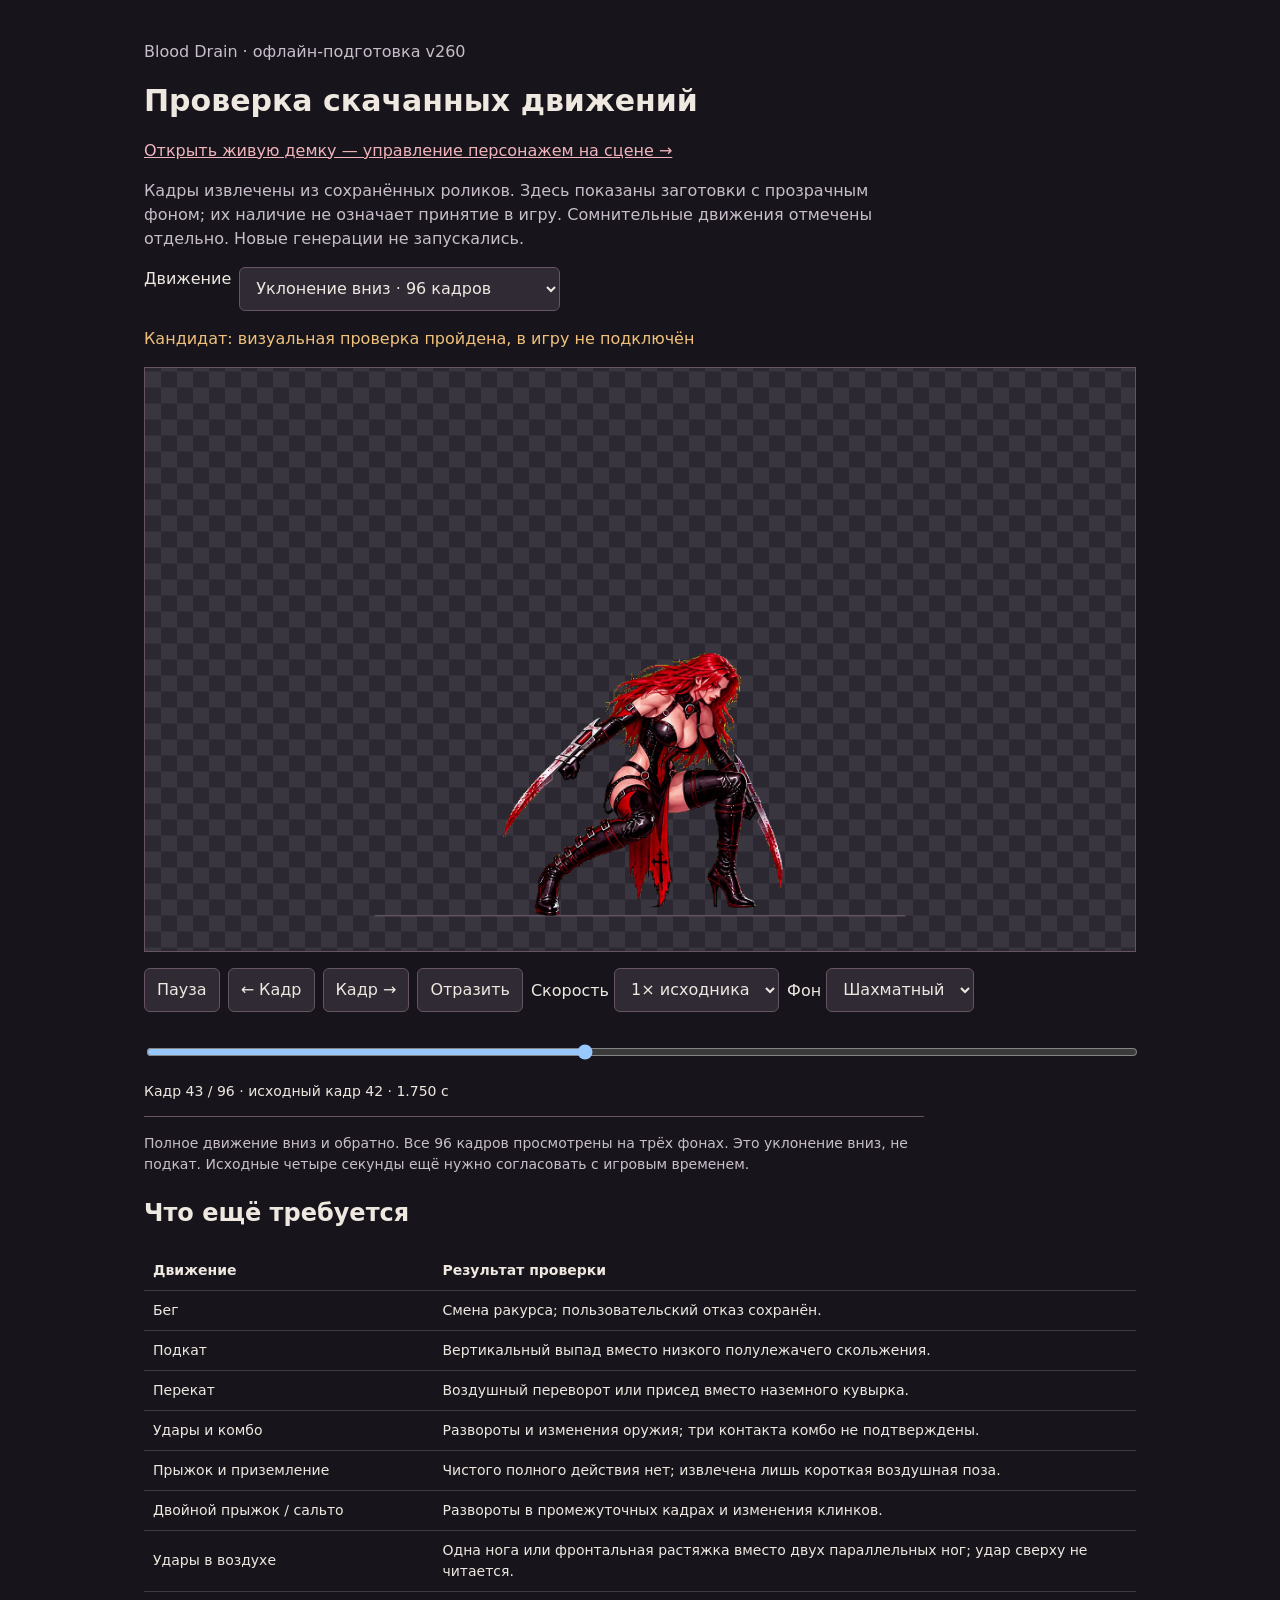
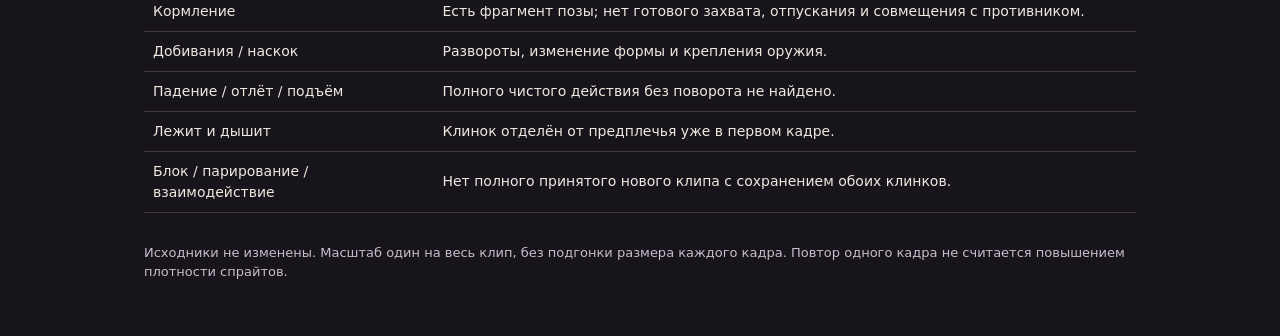
==== commit d462014c: "Add separate playable animation playground with mobile controls" ====
--- a/recovered-v260/index.html
+++ b/recovered-v260/index.html
@@ -3,6 +3,7 @@
 <style>
 :root{color-scheme:dark;font:16px/1.5 system-ui;background:#17151b;color:#eee8e1}*{box-sizing:border-box}body{margin:0}main{max-width:1040px;margin:auto;padding:24px}h1{font-size:30px;line-height:1.15}p{max-width:780px;color:#c8becb}button,select,input{font:inherit;min-height:44px}button,select{background:#302a34;color:#eee8e1;border:1px solid #645464;border-radius:6px;padding:8px 12px}button{cursor:pointer}button:focus-visible,select:focus-visible,input:focus-visible{outline:3px solid #f1b9bc}nav,.controls{display:flex;flex-wrap:wrap;gap:8px;margin:16px 0}select{max-width:100%}canvas{display:block;width:100%;max-height:65vh;object-fit:contain;background:repeating-conic-gradient(#393640 0% 25%,#2b2831 0% 50%) 0/32px 32px;border:1px solid #645464}#seek{width:100%}.readout{font-variant-numeric:tabular-nums;font-size:14px}#details{white-space:pre-wrap;overflow-wrap:anywhere;font-size:14px;border-top:1px solid #645464;padding-top:16px}table{width:100%;border-collapse:collapse;font-size:14px}td,th{padding:9px;text-align:left;border-bottom:1px solid #423a46}a{color:#f0b4bc}.status{color:#f1c17b}footer{margin:30px 0;font-size:13px;color:#c8becb}@media(max-width:500px){main{padding:16px}h1{font-size:25px}td,th{padding:6px}}
 </style><main><p>Blood Drain · офлайн-подготовка v260</p><h1>Проверка скачанных движений</h1>
+<p><a href="../live-v260/">Открыть живую демку — управление персонажем на сцене →</a></p>
 <p>Кадры извлечены из сохранённых роликов. Здесь показаны заготовки с прозрачным фоном; их наличие не означает принятие в игру. Сомнительные движения отмечены отдельно. Новые генерации не запускались.</p>
 <nav><label for="clip">Движение</label><select id="clip"></select></nav><p id="status" class="status"></p>
 <canvas id="stage" width="512" height="512" aria-label="Просмотр спрайтов персонажа"></canvas>
@@ -19,4 +20,4 @@
 $('#clip').onchange=()=>choose().catch(e=>$('#status').textContent='Не удалось загрузить атлас: '+e);$('#play').onclick=()=>{playing=!playing;$('#play').textContent=playing?'Пауза':'Играть'};
 function step(d){playing=false;$('#play').textContent='Играть';frame=(frame+d+active.frames.length)%active.frames.length;time=0;draw()}$('#prev').onclick=()=>step(-1);$('#next').onclick=()=>step(1);$('#flip').onclick=()=>{mirror=!mirror;draw()};$('#seek').oninput=()=>{frame=Number($('#seek').value);playing=false;$('#play').textContent='Играть';time=0;draw()};$('#bg').onchange=()=>{canvas.style.background=$('#bg').value==='checker'?'repeating-conic-gradient(#393640 0% 25%,#2b2831 0% 50%) 0/32px 32px':$('#bg').value};
 function tick(now){let dt=Math.min((now-last)/1000,.1);last=now;if(active&&playing){time+=dt*Number($('#speed').value);let duration=active.frames[frame].duration||1/active.source_fps;while(time>=duration){time-=duration;frame=(frame+1)%active.frames.length;duration=active.frames[frame].duration||1/active.source_fps;}draw()}requestAnimationFrame(tick)}choose().catch(e=>$('#status').textContent='Ошибка загрузки: '+e);requestAnimationFrame(tick);
-</script></html>+</script></html>
